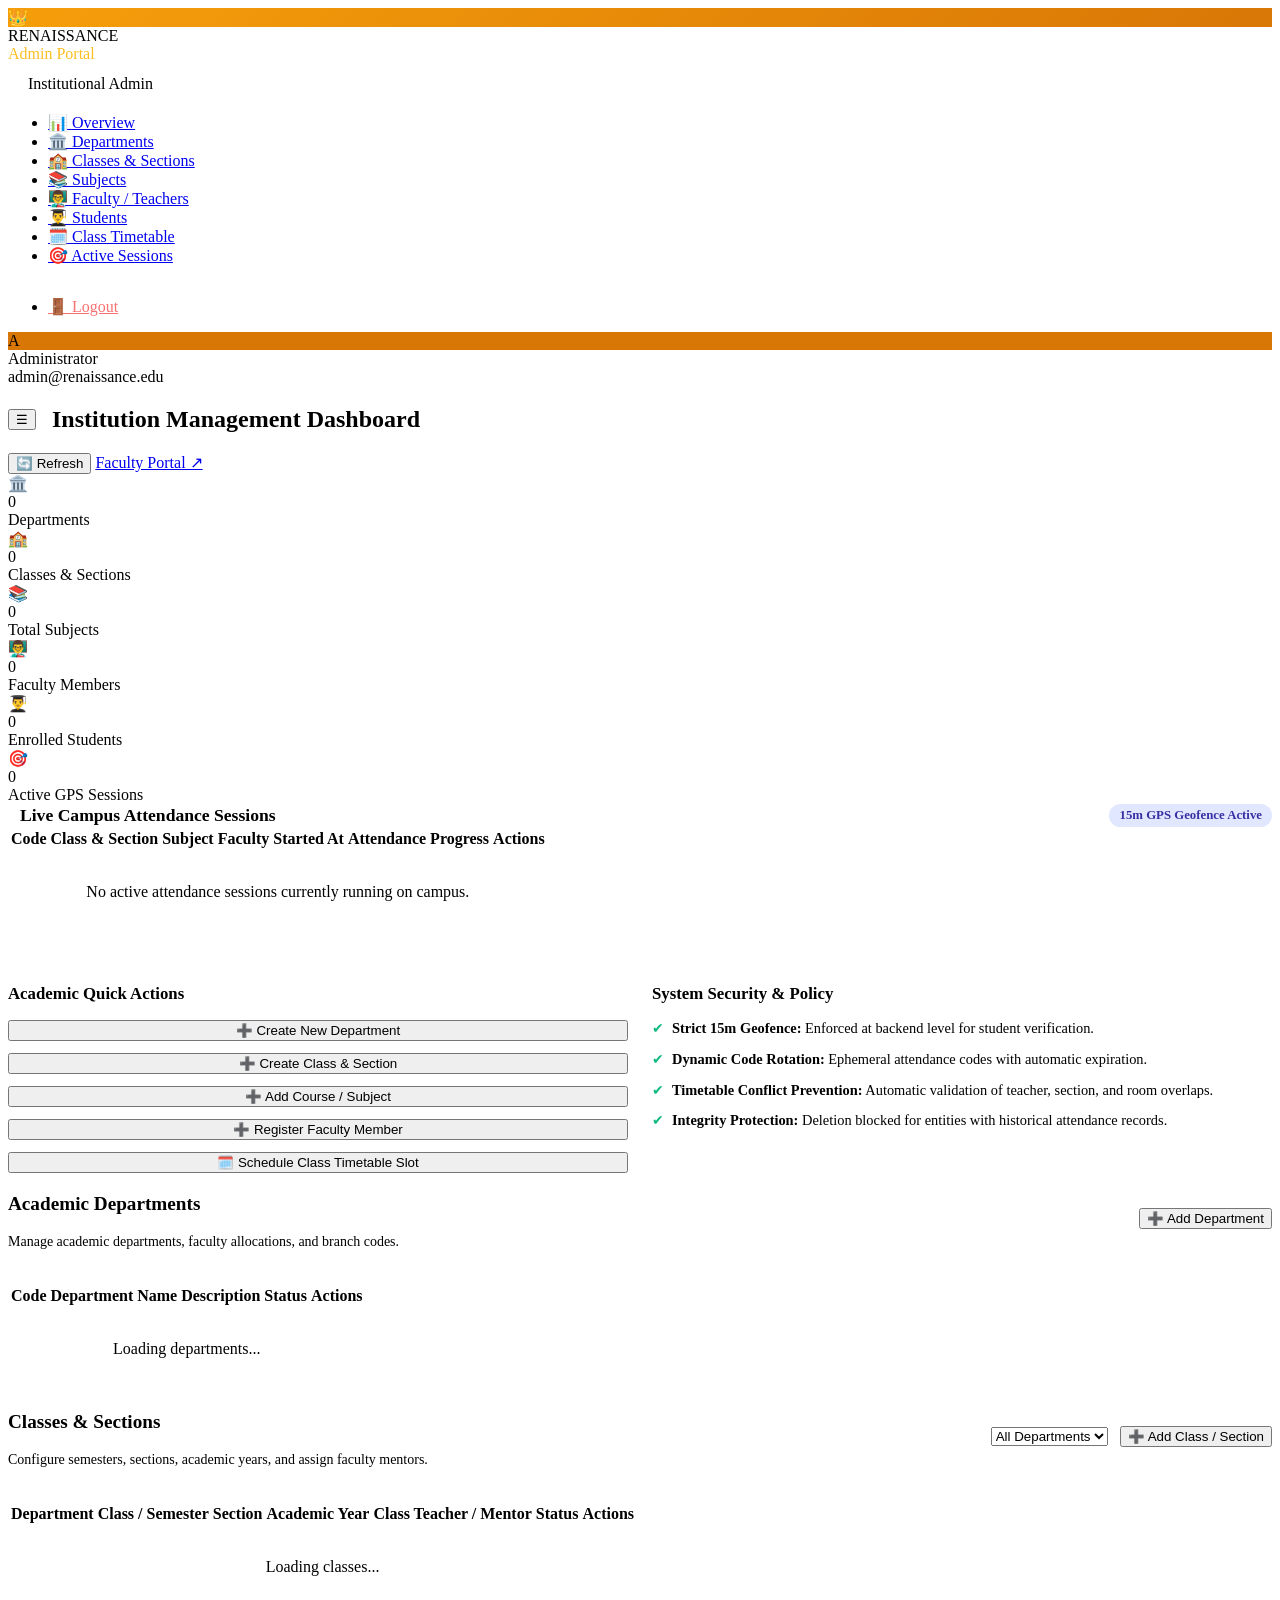
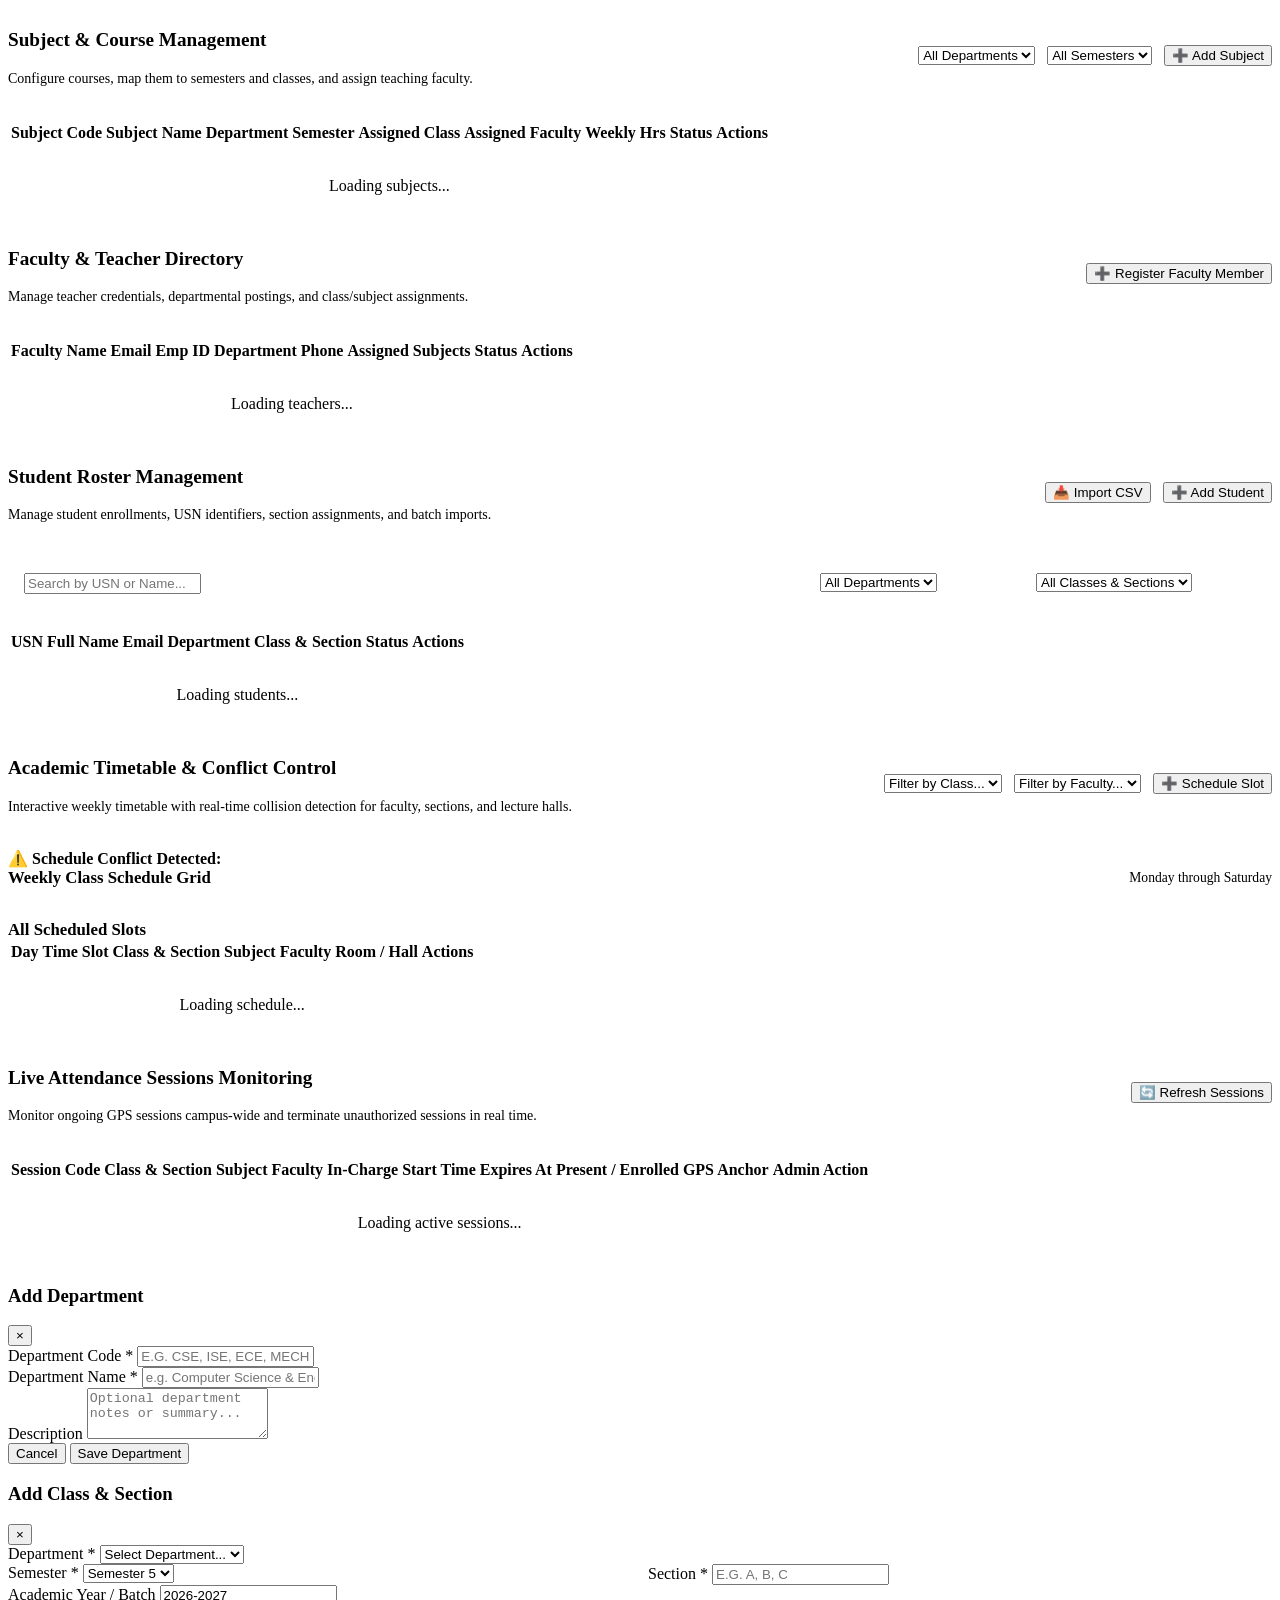
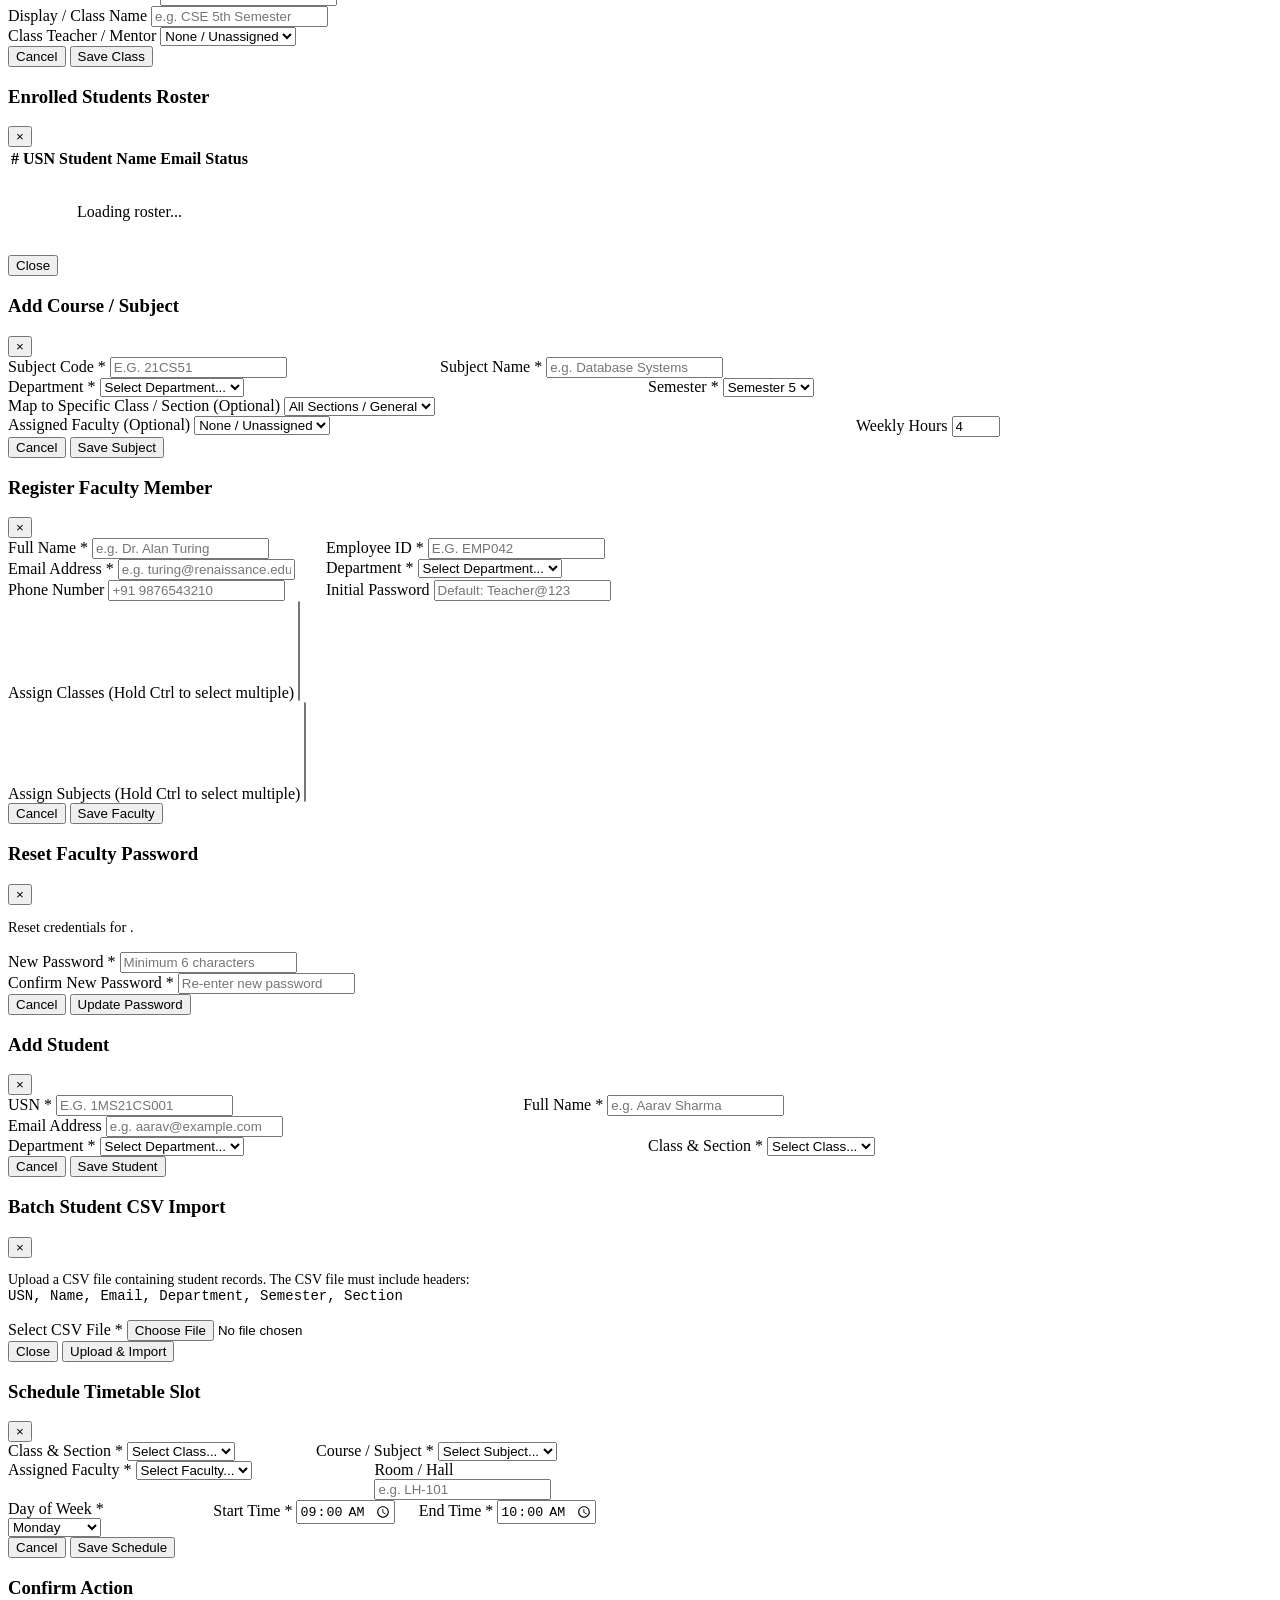
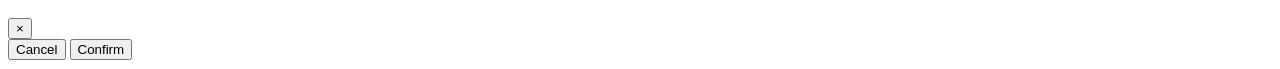
==== src/main/resources/static/admin-dashboard.html @ aeff8655 "admin page added" ====
<!DOCTYPE html>
<html lang="en">
<head>
    <meta charset="UTF-8">
    <meta name="viewport" content="width=device-width, initial-scale=1.0">
    <title>Admin Portal — Renaissance Attendance System</title>
    <link rel="stylesheet" href="/css/style.css">
    <link rel="stylesheet" href="/css/components.css">
    <link rel="stylesheet" href="/css/dashboard.css">
    <link rel="stylesheet" href="/css/responsive.css">
    <link rel="stylesheet" href="/css/admin.css">
</head>
<body>
    <div class="dashboard-layout">
        <!-- Sidebar Navigation -->
        <aside class="sidebar" id="admin-sidebar">
            <div class="sidebar-brand">
                <div class="brand-icon" style="background: linear-gradient(135deg, #f59e0b 0%, #d97706 100%);">👑</div>
                <div>
                    <div class="brand-title">RENAISSANCE</div>
                    <div class="brand-sub" style="color: #fbbf24;">Admin Portal</div>
                </div>
            </div>

            <div style="padding: 0.75rem 1.25rem 0.25rem;">
                <span class="admin-badge">Institutional Admin</span>
            </div>

            <ul class="sidebar-nav">
                <li class="nav-item">
                    <a href="javascript:void(0)" class="nav-link active" data-tab="tab-overview">
                        <span class="nav-icon">📊</span>
                        <span>Overview</span>
                    </a>
                </li>
                <li class="nav-item">
                    <a href="javascript:void(0)" class="nav-link" data-tab="tab-departments">
                        <span class="nav-icon">🏛️</span>
                        <span>Departments</span>
                    </a>
                </li>
                <li class="nav-item">
                    <a href="javascript:void(0)" class="nav-link" data-tab="tab-classes">
                        <span class="nav-icon">🏫</span>
                        <span>Classes & Sections</span>
                    </a>
                </li>
                <li class="nav-item">
                    <a href="javascript:void(0)" class="nav-link" data-tab="tab-subjects">
                        <span class="nav-icon">📚</span>
                        <span>Subjects</span>
                    </a>
                </li>
                <li class="nav-item">
                    <a href="javascript:void(0)" class="nav-link" data-tab="tab-teachers">
                        <span class="nav-icon">👨‍🏫</span>
                        <span>Faculty / Teachers</span>
                    </a>
                </li>
                <li class="nav-item">
                    <a href="javascript:void(0)" class="nav-link" data-tab="tab-students">
                        <span class="nav-icon">👨‍🎓</span>
                        <span>Students</span>
                    </a>
                </li>
                <li class="nav-item">
                    <a href="javascript:void(0)" class="nav-link" data-tab="tab-timetable">
                        <span class="nav-icon">🗓️</span>
                        <span>Class Timetable</span>
                    </a>
                </li>
                <li class="nav-item">
                    <a href="javascript:void(0)" class="nav-link" data-tab="tab-sessions">
                        <span class="nav-icon">🎯</span>
                        <span>Active Sessions</span>
                        <span id="sidebar-active-sessions-count" class="badge" style="background:#ef4444; color:#fff; font-size:0.7rem; padding: 2px 6px; border-radius: 999px; margin-left: auto; display: none;">0</span>
                    </a>
                </li>
                <li class="nav-item" style="margin-top: 2rem;">
                    <a href="javascript:void(0)" class="nav-link" id="btn-admin-logout" style="color: #f87171;">
                        <span class="nav-icon">🚪</span>
                        <span>Logout</span>
                    </a>
                </li>
            </ul>

            <div class="sidebar-footer">
                <div class="user-profile-badge">
                    <div class="user-avatar" id="admin-avatar-display" style="background: #d97706;">A</div>
                    <div class="user-info">
                        <div class="user-name" id="admin-name-display">Administrator</div>
                        <div class="user-role" id="admin-email-display">admin@renaissance.edu</div>
                    </div>
                </div>
            </div>
        </aside>

        <!-- Main Wrapper -->
        <div class="main-wrapper">
            <!-- Topbar -->
            <header class="topbar">
                <div style="display: flex; align-items: center; gap: 1rem;">
                    <button class="menu-toggle-btn" id="sidebar-toggle" aria-label="Toggle menu">☰</button>
                    <div class="page-title">
                        <h2 id="current-page-title">Institution Management Dashboard</h2>
                    </div>
                </div>

                <div class="topbar-actions">
                    <button class="btn btn-secondary btn-sm" onclick="AdminApp.refreshAllData()">
                        <span>🔄 Refresh</span>
                    </button>
                    <a href="/teacher-login.html" class="btn btn-outline btn-sm">
                        <span>Faculty Portal ↗</span>
                    </a>
                </div>
            </header>

            <!-- Main Content Container -->
            <main class="content-area">
                <!-- TAB 1: OVERVIEW -->
                <section id="tab-overview" class="tab-pane active">
                    <div class="admin-overview-grid">
                        <div class="stat-card-admin">
                            <div class="stat-icon-wrapper icon-purple">🏛️</div>
                            <div>
                                <div class="stat-value" id="stat-departments">0</div>
                                <div class="stat-label">Departments</div>
                            </div>
                        </div>
                        <div class="stat-card-admin">
                            <div class="stat-icon-wrapper icon-blue">🏫</div>
                            <div>
                                <div class="stat-value" id="stat-classes">0</div>
                                <div class="stat-label">Classes & Sections</div>
                            </div>
                        </div>
                        <div class="stat-card-admin">
                            <div class="stat-icon-wrapper icon-indigo">📚</div>
                            <div>
                                <div class="stat-value" id="stat-subjects">0</div>
                                <div class="stat-label">Total Subjects</div>
                            </div>
                        </div>
                        <div class="stat-card-admin">
                            <div class="stat-icon-wrapper icon-amber">👨‍🏫</div>
                            <div>
                                <div class="stat-value" id="stat-teachers">0</div>
                                <div class="stat-label">Faculty Members</div>
                            </div>
                        </div>
                        <div class="stat-card-admin">
                            <div class="stat-icon-wrapper icon-emerald">👨‍🎓</div>
                            <div>
                                <div class="stat-value" id="stat-students">0</div>
                                <div class="stat-label">Enrolled Students</div>
                            </div>
                        </div>
                        <div class="stat-card-admin">
                            <div class="stat-icon-wrapper icon-rose">🎯</div>
                            <div>
                                <div class="stat-value" id="stat-active-sessions">0</div>
                                <div class="stat-label">Active GPS Sessions</div>
                            </div>
                        </div>
                    </div>

                    <!-- Campus Monitoring Banner -->
                    <div class="card" style="margin-bottom: 2rem;">
                        <div class="card-header" style="display: flex; justify-content: space-between; align-items: center;">
                            <div style="display: flex; align-items: center; gap: 0.75rem;">
                                <span class="pulsing-dot"></span>
                                <h3 style="font-size: 1.1rem; font-weight: 700; margin: 0;">Live Campus Attendance Sessions</h3>
                            </div>
                            <span class="badge" style="background:#e0e7ff; color:#3730a3; padding: 4px 10px; border-radius: 999px; font-weight: 600; font-size: 0.8rem;">
                                15m GPS Geofence Active
                            </span>
                        </div>
                        <div class="card-body" style="padding: 0;">
                            <div class="table-responsive">
                                <table class="table">
                                    <thead>
                                        <tr>
                                            <th>Code</th>
                                            <th>Class & Section</th>
                                            <th>Subject</th>
                                            <th>Faculty</th>
                                            <th>Started At</th>
                                            <th>Attendance Progress</th>
                                            <th>Actions</th>
                                        </tr>
                                    </thead>
                                    <tbody id="overview-live-sessions-tbody">
                                        <tr>
                                            <td colspan="7" style="text-align: center; color: var(--text-muted); padding: 2rem;">
                                                No active attendance sessions currently running on campus.
                                            </td>
                                        </tr>
                                    </tbody>
                                </table>
                            </div>
                        </div>
                    </div>

                    <!-- Quick Academic Controls -->
                    <div style="display: grid; grid-template-columns: repeat(auto-fit, minmax(300px, 1fr)); gap: 1.5rem;">
                        <div class="card">
                            <div class="card-header">
                                <h3 style="font-size: 1.05rem; font-weight: 700;">Academic Quick Actions</h3>
                            </div>
                            <div class="card-body" style="display: flex; flex-direction: column; gap: 0.75rem;">
                                <button class="btn btn-outline" onclick="AdminApp.switchTab('tab-departments'); AdminApp.openDepartmentModal();">
                                    ➕ Create New Department
                                </button>
                                <button class="btn btn-outline" onclick="AdminApp.switchTab('tab-classes'); AdminApp.openClassModal();">
                                    ➕ Create Class & Section
                                </button>
                                <button class="btn btn-outline" onclick="AdminApp.switchTab('tab-subjects'); AdminApp.openSubjectModal();">
                                    ➕ Add Course / Subject
                                </button>
                                <button class="btn btn-outline" onclick="AdminApp.switchTab('tab-teachers'); AdminApp.openTeacherModal();">
                                    ➕ Register Faculty Member
                                </button>
                                <button class="btn btn-outline" onclick="AdminApp.switchTab('tab-timetable'); AdminApp.openTimetableModal();">
                                    🗓️ Schedule Class Timetable Slot
                                </button>
                            </div>
                        </div>

                        <div class="card">
                            <div class="card-header">
                                <h3 style="font-size: 1.05rem; font-weight: 700;">System Security & Policy</h3>
                            </div>
                            <div class="card-body">
                                <ul style="list-style: none; padding: 0; margin: 0; display: flex; flex-direction: column; gap: 0.85rem; font-size: 0.9rem; color: var(--text-secondary);">
                                    <li style="display: flex; align-items: flex-start; gap: 0.5rem;">
                                        <span style="color: #10b981;">✔</span>
                                        <span><strong>Strict 15m Geofence:</strong> Enforced at backend level for student verification.</span>
                                    </li>
                                    <li style="display: flex; align-items: flex-start; gap: 0.5rem;">
                                        <span style="color: #10b981;">✔</span>
                                        <span><strong>Dynamic Code Rotation:</strong> Ephemeral attendance codes with automatic expiration.</span>
                                    </li>
                                    <li style="display: flex; align-items: flex-start; gap: 0.5rem;">
                                        <span style="color: #10b981;">✔</span>
                                        <span><strong>Timetable Conflict Prevention:</strong> Automatic validation of teacher, section, and room overlaps.</span>
                                    </li>
                                    <li style="display: flex; align-items: flex-start; gap: 0.5rem;">
                                        <span style="color: #10b981;">✔</span>
                                        <span><strong>Integrity Protection:</strong> Deletion blocked for entities with historical attendance records.</span>
                                    </li>
                                </ul>
                            </div>
                        </div>
                    </div>
                </section>

                <!-- TAB 2: DEPARTMENTS -->
                <section id="tab-departments" class="tab-pane">
                    <div style="display: flex; justify-content: space-between; align-items: center; margin-bottom: 1.25rem;">
                        <div>
                            <h3 style="font-size: 1.2rem; font-weight: 700;">Academic Departments</h3>
                            <p style="color: var(--text-muted); font-size: 0.875rem;">Manage academic departments, faculty allocations, and branch codes.</p>
                        </div>
                        <button class="btn btn-primary" onclick="AdminApp.openDepartmentModal()">
                            ➕ Add Department
                        </button>
                    </div>

                    <div class="card">
                        <div class="card-body" style="padding: 0;">
                            <div class="table-responsive">
                                <table class="table">
                                    <thead>
                                        <tr>
                                            <th>Code</th>
                                            <th>Department Name</th>
                                            <th>Description</th>
                                            <th>Status</th>
                                            <th>Actions</th>
                                        </tr>
                                    </thead>
                                    <tbody id="departments-tbody">
                                        <tr><td colspan="5" style="text-align:center; padding: 2rem;">Loading departments...</td></tr>
                                    </tbody>
                                </table>
                            </div>
                        </div>
                    </div>
                </section>

                <!-- TAB 3: CLASSES & SECTIONS -->
                <section id="tab-classes" class="tab-pane">
                    <div style="display: flex; justify-content: space-between; align-items: center; margin-bottom: 1.25rem; flex-wrap: wrap; gap: 1rem;">
                        <div>
                            <h3 style="font-size: 1.2rem; font-weight: 700;">Classes & Sections</h3>
                            <p style="color: var(--text-muted); font-size: 0.875rem;">Configure semesters, sections, academic years, and assign faculty mentors.</p>
                        </div>
                        <div style="display: flex; gap: 0.75rem; align-items: center;">
                            <select id="filter-class-department" class="form-control" style="width: auto;" onchange="AdminApp.loadClasses()">
                                <option value="">All Departments</option>
                            </select>
                            <button class="btn btn-primary" onclick="AdminApp.openClassModal()">
                                ➕ Add Class / Section
                            </button>
                        </div>
                    </div>

                    <div class="card">
                        <div class="card-body" style="padding: 0;">
                            <div class="table-responsive">
                                <table class="table">
                                    <thead>
                                        <tr>
                                            <th>Department</th>
                                            <th>Class / Semester</th>
                                            <th>Section</th>
                                            <th>Academic Year</th>
                                            <th>Class Teacher / Mentor</th>
                                            <th>Status</th>
                                            <th>Actions</th>
                                        </tr>
                                    </thead>
                                    <tbody id="classes-tbody">
                                        <tr><td colspan="7" style="text-align:center; padding: 2rem;">Loading classes...</td></tr>
                                    </tbody>
                                </table>
                            </div>
                        </div>
                    </div>
                </section>

                <!-- TAB 4: SUBJECTS -->
                <section id="tab-subjects" class="tab-pane">
                    <div style="display: flex; justify-content: space-between; align-items: center; margin-bottom: 1.25rem; flex-wrap: wrap; gap: 1rem;">
                        <div>
                            <h3 style="font-size: 1.2rem; font-weight: 700;">Subject & Course Management</h3>
                            <p style="color: var(--text-muted); font-size: 0.875rem;">Configure courses, map them to semesters and classes, and assign teaching faculty.</p>
                        </div>
                        <div style="display: flex; gap: 0.75rem; align-items: center;">
                            <select id="filter-subject-dept" class="form-control" style="width: auto;" onchange="AdminApp.loadSubjects()">
                                <option value="">All Departments</option>
                            </select>
                            <select id="filter-subject-sem" class="form-control" style="width: auto;" onchange="AdminApp.loadSubjects()">
                                <option value="">All Semesters</option>
                                <option value="1">Sem 1</option>
                                <option value="2">Sem 2</option>
                                <option value="3">Sem 3</option>
                                <option value="4">Sem 4</option>
                                <option value="5">Sem 5</option>
                                <option value="6">Sem 6</option>
                                <option value="7">Sem 7</option>
                                <option value="8">Sem 8</option>
                            </select>
                            <button class="btn btn-primary" onclick="AdminApp.openSubjectModal()">
                                ➕ Add Subject
                            </button>
                        </div>
                    </div>

                    <div class="card">
                        <div class="card-body" style="padding: 0;">
                            <div class="table-responsive">
                                <table class="table">
                                    <thead>
                                        <tr>
                                            <th>Subject Code</th>
                                            <th>Subject Name</th>
                                            <th>Department</th>
                                            <th>Semester</th>
                                            <th>Assigned Class</th>
                                            <th>Assigned Faculty</th>
                                            <th>Weekly Hrs</th>
                                            <th>Status</th>
                                            <th>Actions</th>
                                        </tr>
                                    </thead>
                                    <tbody id="subjects-tbody">
                                        <tr><td colspan="9" style="text-align:center; padding: 2rem;">Loading subjects...</td></tr>
                                    </tbody>
                                </table>
                            </div>
                        </div>
                    </div>
                </section>

                <!-- TAB 5: FACULTY / TEACHERS -->
                <section id="tab-teachers" class="tab-pane">
                    <div style="display: flex; justify-content: space-between; align-items: center; margin-bottom: 1.25rem;">
                        <div>
                            <h3 style="font-size: 1.2rem; font-weight: 700;">Faculty & Teacher Directory</h3>
                            <p style="color: var(--text-muted); font-size: 0.875rem;">Manage teacher credentials, departmental postings, and class/subject assignments.</p>
                        </div>
                        <button class="btn btn-primary" onclick="AdminApp.openTeacherModal()">
                            ➕ Register Faculty Member
                        </button>
                    </div>

                    <div class="card">
                        <div class="card-body" style="padding: 0;">
                            <div class="table-responsive">
                                <table class="table">
                                    <thead>
                                        <tr>
                                            <th>Faculty Name</th>
                                            <th>Email</th>
                                            <th>Emp ID</th>
                                            <th>Department</th>
                                            <th>Phone</th>
                                            <th>Assigned Subjects</th>
                                            <th>Status</th>
                                            <th>Actions</th>
                                        </tr>
                                    </thead>
                                    <tbody id="teachers-tbody">
                                        <tr><td colspan="8" style="text-align:center; padding: 2rem;">Loading teachers...</td></tr>
                                    </tbody>
                                </table>
                            </div>
                        </div>
                    </div>
                </section>

                <!-- TAB 6: STUDENTS -->
                <section id="tab-students" class="tab-pane">
                    <div style="display: flex; justify-content: space-between; align-items: center; margin-bottom: 1.25rem; flex-wrap: wrap; gap: 1rem;">
                        <div>
                            <h3 style="font-size: 1.2rem; font-weight: 700;">Student Roster Management</h3>
                            <p style="color: var(--text-muted); font-size: 0.875rem;">Manage student enrollments, USN identifiers, section assignments, and batch imports.</p>
                        </div>
                        <div style="display: flex; gap: 0.75rem; align-items: center;">
                            <button class="btn btn-secondary" onclick="AdminApp.openCsvImportModal()">
                                📥 Import CSV
                            </button>
                            <button class="btn btn-primary" onclick="AdminApp.openStudentModal()">
                                ➕ Add Student
                            </button>
                        </div>
                    </div>

                    <!-- Search and Filters Bar -->
                    <div class="card" style="margin-bottom: 1.25rem; padding: 1rem;">
                        <div style="display: flex; gap: 1rem; flex-wrap: wrap;">
                            <div style="flex: 1; min-width: 200px;">
                                <input type="text" id="search-student-keyword" class="form-control" placeholder="Search by USN or Name..." oninput="AdminApp.debouncedLoadStudents()">
                            </div>
                            <div style="width: 200px;">
                                <select id="filter-student-dept" class="form-control" onchange="AdminApp.onStudentDeptFilterChange()">
                                    <option value="">All Departments</option>
                                </select>
                            </div>
                            <div style="width: 220px;">
                                <select id="filter-student-class" class="form-control" onchange="AdminApp.loadStudents()">
                                    <option value="">All Classes & Sections</option>
                                </select>
                            </div>
                        </div>
                    </div>

                    <div class="card">
                        <div class="card-body" style="padding: 0;">
                            <div class="table-responsive">
                                <table class="table">
                                    <thead>
                                        <tr>
                                            <th>USN</th>
                                            <th>Full Name</th>
                                            <th>Email</th>
                                            <th>Department</th>
                                            <th>Class & Section</th>
                                            <th>Status</th>
                                            <th>Actions</th>
                                        </tr>
                                    </thead>
                                    <tbody id="students-tbody">
                                        <tr><td colspan="7" style="text-align:center; padding: 2rem;">Loading students...</td></tr>
                                    </tbody>
                                </table>
                            </div>
                        </div>
                    </div>
                </section>

                <!-- TAB 7: TIMETABLE & SCHEDULING -->
                <section id="tab-timetable" class="tab-pane">
                    <div style="display: flex; justify-content: space-between; align-items: center; margin-bottom: 1.25rem; flex-wrap: wrap; gap: 1rem;">
                        <div>
                            <h3 style="font-size: 1.2rem; font-weight: 700;">Academic Timetable & Conflict Control</h3>
                            <p style="color: var(--text-muted); font-size: 0.875rem;">Interactive weekly timetable with real-time collision detection for faculty, sections, and lecture halls.</p>
                        </div>
                        <div style="display: flex; gap: 0.75rem; align-items: center;">
                            <select id="filter-timetable-class" class="form-control" style="width: auto;" onchange="AdminApp.loadTimetable()">
                                <option value="">Filter by Class...</option>
                            </select>
                            <select id="filter-timetable-teacher" class="form-control" style="width: auto;" onchange="AdminApp.loadTimetable()">
                                <option value="">Filter by Faculty...</option>
                            </select>
                            <button class="btn btn-primary" onclick="AdminApp.openTimetableModal()">
                                ➕ Schedule Slot
                            </button>
                        </div>
                    </div>

                    <!-- Conflict alert placeholder -->
                    <div id="timetable-conflict-banner" class="conflict-alert">
                        <strong>⚠️ Schedule Conflict Detected:</strong> <span id="timetable-conflict-msg"></span>
                    </div>

                    <!-- Weekly Timetable Grid View -->
                    <div class="card" style="margin-bottom: 2rem;">
                        <div class="card-header" style="display: flex; justify-content: space-between; align-items: center;">
                            <h3 style="font-size: 1.05rem; font-weight: 700; margin: 0;">Weekly Class Schedule Grid</h3>
                            <span style="font-size: 0.85rem; color: var(--text-muted);">Monday through Saturday</span>
                        </div>
                        <div class="card-body">
                            <div class="timetable-container">
                                <div class="timetable-grid" id="timetable-weekly-grid">
                                    <!-- Populated dynamically via JavaScript -->
                                </div>
                            </div>
                        </div>
                    </div>

                    <!-- Timetable Schedule List Table -->
                    <div class="card">
                        <div class="card-header">
                            <h3 style="font-size: 1.05rem; font-weight: 700; margin: 0;">All Scheduled Slots</h3>
                        </div>
                        <div class="card-body" style="padding: 0;">
                            <div class="table-responsive">
                                <table class="table">
                                    <thead>
                                        <tr>
                                            <th>Day</th>
                                            <th>Time Slot</th>
                                            <th>Class & Section</th>
                                            <th>Subject</th>
                                            <th>Faculty</th>
                                            <th>Room / Hall</th>
                                            <th>Actions</th>
                                        </tr>
                                    </thead>
                                    <tbody id="timetable-list-tbody">
                                        <tr><td colspan="7" style="text-align:center; padding: 2rem;">Loading schedule...</td></tr>
                                    </tbody>
                                </table>
                            </div>
                        </div>
                    </div>
                </section>

                <!-- TAB 8: ACTIVE SESSIONS MONITOR -->
                <section id="tab-sessions" class="tab-pane">
                    <div style="display: flex; justify-content: space-between; align-items: center; margin-bottom: 1.25rem;">
                        <div>
                            <h3 style="font-size: 1.2rem; font-weight: 700;">Live Attendance Sessions Monitoring</h3>
                            <p style="color: var(--text-muted); font-size: 0.875rem;">Monitor ongoing GPS sessions campus-wide and terminate unauthorized sessions in real time.</p>
                        </div>
                        <button class="btn btn-secondary btn-sm" onclick="AdminApp.loadActiveSessions()">
                            🔄 Refresh Sessions
                        </button>
                    </div>

                    <div class="card">
                        <div class="card-body" style="padding: 0;">
                            <div class="table-responsive">
                                <table class="table">
                                    <thead>
                                        <tr>
                                            <th>Session Code</th>
                                            <th>Class & Section</th>
                                            <th>Subject</th>
                                            <th>Faculty In-Charge</th>
                                            <th>Start Time</th>
                                            <th>Expires At</th>
                                            <th>Present / Enrolled</th>
                                            <th>GPS Anchor</th>
                                            <th>Admin Action</th>
                                        </tr>
                                    </thead>
                                    <tbody id="active-sessions-tbody">
                                        <tr><td colspan="9" style="text-align:center; padding: 2rem;">Loading active sessions...</td></tr>
                                    </tbody>
                                </table>
                            </div>
                        </div>
                    </div>
                </section>
            </main>
        </div>
    </div>

    <!-- ========================================================
         MODALS
         ======================================================== -->

    <!-- Department Modal -->
    <div id="modal-department" class="modal-overlay">
        <div class="modal-container">
            <div class="modal-header">
                <h3 id="modal-dept-title">Add Department</h3>
                <button class="modal-close-btn" onclick="AdminApp.closeModal('modal-department')">&times;</button>
            </div>
            <form id="form-department" onsubmit="AdminApp.saveDepartment(event)">
                <input type="hidden" id="dept-id">
                <div class="modal-body">
                    <div class="form-group">
                        <label class="form-label">Department Code *</label>
                        <input type="text" id="dept-code" class="form-control" placeholder="e.g. CSE, ISE, ECE, MECH" required maxlength="10" style="text-transform: uppercase;">
                    </div>
                    <div class="form-group">
                        <label class="form-label">Department Name *</label>
                        <input type="text" id="dept-name" class="form-control" placeholder="e.g. Computer Science & Engineering" required>
                    </div>
                    <div class="form-group">
                        <label class="form-label">Description</label>
                        <textarea id="dept-desc" class="form-control" rows="3" placeholder="Optional department notes or summary..."></textarea>
                    </div>
                </div>
                <div class="modal-footer">
                    <button type="button" class="btn btn-secondary" onclick="AdminApp.closeModal('modal-department')">Cancel</button>
                    <button type="submit" class="btn btn-primary" id="btn-save-dept">Save Department</button>
                </div>
            </form>
        </div>
    </div>

    <!-- Class Modal -->
    <div id="modal-class" class="modal-overlay">
        <div class="modal-container">
            <div class="modal-header">
                <h3 id="modal-class-title">Add Class & Section</h3>
                <button class="modal-close-btn" onclick="AdminApp.closeModal('modal-class')">&times;</button>
            </div>
            <form id="form-class" onsubmit="AdminApp.saveClass(event)">
                <input type="hidden" id="class-id">
                <div class="modal-body">
                    <div class="form-group">
                        <label class="form-label">Department *</label>
                        <select id="class-dept-select" class="form-control" required>
                            <option value="">Select Department...</option>
                        </select>
                    </div>
                    <div style="display: grid; grid-template-columns: 1fr 1fr; gap: 1rem;">
                        <div class="form-group">
                            <label class="form-label">Semester *</label>
                            <select id="class-semester" class="form-control" required>
                                <option value="1">Semester 1</option>
                                <option value="2">Semester 2</option>
                                <option value="3">Semester 3</option>
                                <option value="4">Semester 4</option>
                                <option value="5" selected>Semester 5</option>
                                <option value="6">Semester 6</option>
                                <option value="7">Semester 7</option>
                                <option value="8">Semester 8</option>
                            </select>
                        </div>
                        <div class="form-group">
                            <label class="form-label">Section *</label>
                            <input type="text" id="class-section" class="form-control" placeholder="e.g. A, B, C" required maxlength="5" style="text-transform: uppercase;">
                        </div>
                    </div>
                    <div class="form-group">
                        <label class="form-label">Academic Year / Batch</label>
                        <input type="text" id="class-year" class="form-control" placeholder="e.g. 2026-2027" value="2026-2027">
                    </div>
                    <div class="form-group">
                        <label class="form-label">Display / Class Name</label>
                        <input type="text" id="class-name-custom" class="form-control" placeholder="e.g. CSE 5th Semester">
                    </div>
                    <div class="form-group">
                        <label class="form-label">Class Teacher / Mentor</label>
                        <select id="class-teacher-select" class="form-control">
                            <option value="">None / Unassigned</option>
                        </select>
                    </div>
                </div>
                <div class="modal-footer">
                    <button type="button" class="btn btn-secondary" onclick="AdminApp.closeModal('modal-class')">Cancel</button>
                    <button type="submit" class="btn btn-primary" id="btn-save-class">Save Class</button>
                </div>
            </form>
        </div>
    </div>

    <!-- View Class Roster Modal -->
    <div id="modal-class-roster" class="modal-overlay">
        <div class="modal-container" style="max-width: 700px;">
            <div class="modal-header">
                <div>
                    <h3 id="roster-class-title">Enrolled Students Roster</h3>
                    <p id="roster-class-sub" style="font-size: 0.85rem; color: var(--text-muted); margin: 0;"></p>
                </div>
                <button class="modal-close-btn" onclick="AdminApp.closeModal('modal-class-roster')">&times;</button>
            </div>
            <div class="modal-body" style="padding: 0;">
                <div class="table-responsive" style="max-height: 400px; overflow-y: auto;">
                    <table class="table">
                        <thead>
                            <tr>
                                <th>#</th>
                                <th>USN</th>
                                <th>Student Name</th>
                                <th>Email</th>
                                <th>Status</th>
                            </tr>
                        </thead>
                        <tbody id="class-roster-tbody">
                            <tr><td colspan="5" style="text-align:center; padding: 2rem;">Loading roster...</td></tr>
                        </tbody>
                    </table>
                </div>
            </div>
            <div class="modal-footer">
                <button type="button" class="btn btn-secondary" onclick="AdminApp.closeModal('modal-class-roster')">Close</button>
            </div>
        </div>
    </div>

    <!-- Subject Modal -->
    <div id="modal-subject" class="modal-overlay">
        <div class="modal-container">
            <div class="modal-header">
                <h3 id="modal-subject-title">Add Course / Subject</h3>
                <button class="modal-close-btn" onclick="AdminApp.closeModal('modal-subject')">&times;</button>
            </div>
            <form id="form-subject" onsubmit="AdminApp.saveSubject(event)">
                <input type="hidden" id="subject-id">
                <div class="modal-body">
                    <div style="display: grid; grid-template-columns: 1fr 2fr; gap: 1rem;">
                        <div class="form-group">
                            <label class="form-label">Subject Code *</label>
                            <input type="text" id="subject-code" class="form-control" placeholder="e.g. 21CS51" required style="text-transform: uppercase;">
                        </div>
                        <div class="form-group">
                            <label class="form-label">Subject Name *</label>
                            <input type="text" id="subject-name" class="form-control" placeholder="e.g. Database Systems" required>
                        </div>
                    </div>
                    <div style="display: grid; grid-template-columns: 1fr 1fr; gap: 1rem;">
                        <div class="form-group">
                            <label class="form-label">Department *</label>
                            <select id="subject-dept-select" class="form-control" required onchange="AdminApp.onSubjectDeptChange()">
                                <option value="">Select Department...</option>
                            </select>
                        </div>
                        <div class="form-group">
                            <label class="form-label">Semester *</label>
                            <select id="subject-semester" class="form-control" required>
                                <option value="1">Semester 1</option>
                                <option value="2">Semester 2</option>
                                <option value="3">Semester 3</option>
                                <option value="4">Semester 4</option>
                                <option value="5" selected>Semester 5</option>
                                <option value="6">Semester 6</option>
                                <option value="7">Semester 7</option>
                                <option value="8">Semester 8</option>
                            </select>
                        </div>
                    </div>
                    <div class="form-group">
                        <label class="form-label">Map to Specific Class / Section (Optional)</label>
                        <select id="subject-class-select" class="form-control">
                            <option value="">All Sections / General</option>
                        </select>
                    </div>
                    <div style="display: grid; grid-template-columns: 2fr 1fr; gap: 1rem;">
                        <div class="form-group">
                            <label class="form-label">Assigned Faculty (Optional)</label>
                            <select id="subject-teacher-select" class="form-control">
                                <option value="">None / Unassigned</option>
                            </select>
                        </div>
                        <div class="form-group">
                            <label class="form-label">Weekly Hours</label>
                            <input type="number" id="subject-weekly-hours" class="form-control" min="1" max="15" value="4">
                        </div>
                    </div>
                </div>
                <div class="modal-footer">
                    <button type="button" class="btn btn-secondary" onclick="AdminApp.closeModal('modal-subject')">Cancel</button>
                    <button type="submit" class="btn btn-primary" id="btn-save-subject">Save Subject</button>
                </div>
            </form>
        </div>
    </div>

    <!-- Teacher Modal -->
    <div id="modal-teacher" class="modal-overlay">
        <div class="modal-container" style="max-width: 620px;">
            <div class="modal-header">
                <h3 id="modal-teacher-title">Register Faculty Member</h3>
                <button class="modal-close-btn" onclick="AdminApp.closeModal('modal-teacher')">&times;</button>
            </div>
            <form id="form-teacher" onsubmit="AdminApp.saveTeacher(event)">
                <input type="hidden" id="teacher-id">
                <div class="modal-body">
                    <div style="display: grid; grid-template-columns: 1fr 1fr; gap: 1rem;">
                        <div class="form-group">
                            <label class="form-label">Full Name *</label>
                            <input type="text" id="teacher-name" class="form-control" placeholder="e.g. Dr. Alan Turing" required>
                        </div>
                        <div class="form-group">
                            <label class="form-label">Employee ID *</label>
                            <input type="text" id="teacher-empid" class="form-control" placeholder="e.g. EMP042" required style="text-transform: uppercase;">
                        </div>
                    </div>
                    <div style="display: grid; grid-template-columns: 1fr 1fr; gap: 1rem;">
                        <div class="form-group">
                            <label class="form-label">Email Address *</label>
                            <input type="email" id="teacher-email" class="form-control" placeholder="e.g. turing@renaissance.edu" required autocomplete="off">
                        </div>
                        <div class="form-group">
                            <label class="form-label">Department *</label>
                            <select id="teacher-dept-select" class="form-control" required>
                                <option value="">Select Department...</option>
                            </select>
                        </div>
                    </div>
                    <div style="display: grid; grid-template-columns: 1fr 1fr; gap: 1rem;">
                        <div class="form-group">
                            <label class="form-label">Phone Number</label>
                            <input type="tel" id="teacher-phone" class="form-control" placeholder="+91 9876543210">
                        </div>
                        <div class="form-group" id="teacher-password-group">
                            <label class="form-label">Initial Password</label>
                            <input type="password" id="teacher-password" class="form-control" placeholder="Default: Teacher@123" autocomplete="new-password">
                        </div>
                    </div>

                    <!-- Assigned Classes -->
                    <div class="form-group">
                        <label class="form-label">Assign Classes (Hold Ctrl to select multiple)</label>
                        <select id="teacher-classes-select" class="form-control" multiple style="height: 100px;">
                        </select>
                    </div>

                    <!-- Assigned Subjects -->
                    <div class="form-group">
                        <label class="form-label">Assign Subjects (Hold Ctrl to select multiple)</label>
                        <select id="teacher-subjects-select" class="form-control" multiple style="height: 100px;">
                        </select>
                    </div>
                </div>
                <div class="modal-footer">
                    <button type="button" class="btn btn-secondary" onclick="AdminApp.closeModal('modal-teacher')">Cancel</button>
                    <button type="submit" class="btn btn-primary" id="btn-save-teacher">Save Faculty</button>
                </div>
            </form>
        </div>
    </div>

    <!-- Reset Password Modal -->
    <div id="modal-reset-password" class="modal-overlay">
        <div class="modal-container" style="max-width: 440px;">
            <div class="modal-header">
                <h3>Reset Faculty Password</h3>
                <button class="modal-close-btn" onclick="AdminApp.closeModal('modal-reset-password')">&times;</button>
            </div>
            <form id="form-reset-password" onsubmit="AdminApp.submitPasswordReset(event)">
                <input type="hidden" id="reset-teacher-id">
                <div class="modal-body">
                    <p style="font-size: 0.9rem; color: var(--text-secondary); margin-bottom: 1rem;">
                        Reset credentials for <strong id="reset-teacher-name"></strong>.
                    </p>
                    <div class="form-group">
                        <label class="form-label">New Password *</label>
                        <input type="password" id="reset-new-password" class="form-control" placeholder="Minimum 6 characters" required minlength="6" autocomplete="new-password">
                    </div>
                    <div class="form-group">
                        <label class="form-label">Confirm New Password *</label>
                        <input type="password" id="reset-confirm-password" class="form-control" placeholder="Re-enter new password" required minlength="6" autocomplete="new-password">
                    </div>
                </div>
                <div class="modal-footer">
                    <button type="button" class="btn btn-secondary" onclick="AdminApp.closeModal('modal-reset-password')">Cancel</button>
                    <button type="submit" class="btn btn-primary">Update Password</button>
                </div>
            </form>
        </div>
    </div>

    <!-- Student Modal -->
    <div id="modal-student" class="modal-overlay">
        <div class="modal-container">
            <div class="modal-header">
                <h3 id="modal-student-title">Add Student</h3>
                <button class="modal-close-btn" onclick="AdminApp.closeModal('modal-student')">&times;</button>
            </div>
            <form id="form-student" onsubmit="AdminApp.saveStudent(event)">
                <input type="hidden" id="student-id">
                <div class="modal-body">
                    <div style="display: grid; grid-template-columns: 1fr 1.5fr; gap: 1rem;">
                        <div class="form-group">
                            <label class="form-label">USN *</label>
                            <input type="text" id="student-usn" class="form-control" placeholder="e.g. 1MS21CS001" required style="text-transform: uppercase;">
                        </div>
                        <div class="form-group">
                            <label class="form-label">Full Name *</label>
                            <input type="text" id="student-name" class="form-control" placeholder="e.g. Aarav Sharma" required>
                        </div>
                    </div>
                    <div class="form-group">
                        <label class="form-label">Email Address</label>
                        <input type="email" id="student-email" class="form-control" placeholder="e.g. aarav@example.com">
                    </div>
                    <div style="display: grid; grid-template-columns: 1fr 1fr; gap: 1rem;">
                        <div class="form-group">
                            <label class="form-label">Department *</label>
                            <select id="student-dept-select" class="form-control" required onchange="AdminApp.onStudentModalDeptChange()">
                                <option value="">Select Department...</option>
                            </select>
                        </div>
                        <div class="form-group">
                            <label class="form-label">Class & Section *</label>
                            <select id="student-class-select" class="form-control" required>
                                <option value="">Select Class...</option>
                            </select>
                        </div>
                    </div>
                </div>
                <div class="modal-footer">
                    <button type="button" class="btn btn-secondary" onclick="AdminApp.closeModal('modal-student')">Cancel</button>
                    <button type="submit" class="btn btn-primary" id="btn-save-student">Save Student</button>
                </div>
            </form>
        </div>
    </div>

    <!-- CSV Import Modal -->
    <div id="modal-csv-import" class="modal-overlay">
        <div class="modal-container" style="max-width: 540px;">
            <div class="modal-header">
                <h3>Batch Student CSV Import</h3>
                <button class="modal-close-btn" onclick="AdminApp.closeModal('modal-csv-import')">&times;</button>
            </div>
            <form id="form-csv-import" onsubmit="AdminApp.submitCsvImport(event)">
                <div class="modal-body">
                    <p style="font-size: 0.875rem; color: var(--text-secondary); margin-bottom: 1rem;">
                        Upload a CSV file containing student records. The CSV file must include headers:
                        <br><code>USN, Name, Email, Department, Semester, Section</code>
                    </p>
                    <div class="form-group">
                        <label class="form-label">Select CSV File *</label>
                        <input type="file" id="csv-file-input" class="form-control" accept=".csv" required>
                    </div>
                    <div id="csv-import-results" style="display: none; margin-top: 1rem; padding: 1rem; background: #f8fafc; border-radius: var(--radius-md); font-size: 0.875rem;">
                    </div>
                </div>
                <div class="modal-footer">
                    <button type="button" class="btn btn-secondary" onclick="AdminApp.closeModal('modal-csv-import')">Close</button>
                    <button type="submit" class="btn btn-primary" id="btn-upload-csv">Upload & Import</button>
                </div>
            </form>
        </div>
    </div>

    <!-- Timetable Schedule Modal -->
    <div id="modal-timetable" class="modal-overlay">
        <div class="modal-container" style="max-width: 600px;">
            <div class="modal-header">
                <h3 id="modal-timetable-title">Schedule Timetable Slot</h3>
                <button class="modal-close-btn" onclick="AdminApp.closeModal('modal-timetable')">&times;</button>
            </div>
            <form id="form-timetable" onsubmit="AdminApp.saveTimetableSchedule(event)">
                <input type="hidden" id="timetable-id">
                <div class="modal-body">
                    <div id="modal-timetable-conflict-box" class="conflict-alert"></div>

                    <div style="display: grid; grid-template-columns: 1fr 1fr; gap: 1rem;">
                        <div class="form-group">
                            <label class="form-label">Class & Section *</label>
                            <select id="tt-class-select" class="form-control" required onchange="AdminApp.onTimetableClassChange()">
                                <option value="">Select Class...</option>
                            </select>
                        </div>
                        <div class="form-group">
                            <label class="form-label">Course / Subject *</label>
                            <select id="tt-subject-select" class="form-control" required>
                                <option value="">Select Subject...</option>
                            </select>
                        </div>
                    </div>

                    <div style="display: grid; grid-template-columns: 1.5fr 1fr; gap: 1rem;">
                        <div class="form-group">
                            <label class="form-label">Assigned Faculty *</label>
                            <select id="tt-teacher-select" class="form-control" required>
                                <option value="">Select Faculty...</option>
                            </select>
                        </div>
                        <div class="form-group">
                            <label class="form-label">Room / Hall</label>
                            <input type="text" id="tt-room" class="form-control" placeholder="e.g. LH-101">
                        </div>
                    </div>

                    <div style="display: grid; grid-template-columns: 1fr 1fr 1fr; gap: 1rem;">
                        <div class="form-group">
                            <label class="form-label">Day of Week *</label>
                            <select id="tt-day" class="form-control" required>
                                <option value="MONDAY">Monday</option>
                                <option value="TUESDAY">Tuesday</option>
                                <option value="WEDNESDAY">Wednesday</option>
                                <option value="THURSDAY">Thursday</option>
                                <option value="FRIDAY">Friday</option>
                                <option value="SATURDAY">Saturday</option>
                            </select>
                        </div>
                        <div class="form-group">
                            <label class="form-label">Start Time *</label>
                            <input type="time" id="tt-start-time" class="form-control" required value="09:00">
                        </div>
                        <div class="form-group">
                            <label class="form-label">End Time *</label>
                            <input type="time" id="tt-end-time" class="form-control" required value="10:00">
                        </div>
                    </div>
                </div>
                <div class="modal-footer">
                    <button type="button" class="btn btn-secondary" onclick="AdminApp.closeModal('modal-timetable')">Cancel</button>
                    <button type="submit" class="btn btn-primary" id="btn-save-timetable">Save Schedule</button>
                </div>
            </form>
        </div>
    </div>

    <!-- Confirm Modal -->
    <div id="modal-confirm" class="modal-overlay">
        <div class="modal-container" style="max-width: 440px;">
            <div class="modal-header">
                <h3 id="confirm-modal-title">Confirm Action</h3>
                <button class="modal-close-btn" onclick="AdminApp.closeModal('modal-confirm')">&times;</button>
            </div>
            <div class="modal-body">
                <p id="confirm-modal-msg" style="color: var(--text-secondary); font-size: 0.95rem; margin: 0;"></p>
            </div>
            <div class="modal-footer">
                <button type="button" class="btn btn-secondary" onclick="AdminApp.closeModal('modal-confirm')">Cancel</button>
                <button type="button" class="btn btn-danger" id="confirm-modal-btn">Confirm</button>
            </div>
        </div>
    </div>

    <!-- Toast Notification Container -->
    <div id="toast-container" class="toast-container"></div>

    <script src="/js/app.js"></script>
    <script src="/js/api.js"></script>
    <script src="/js/auth.js"></script>
    <script src="/js/admin.js"></script>
</body>
</html>
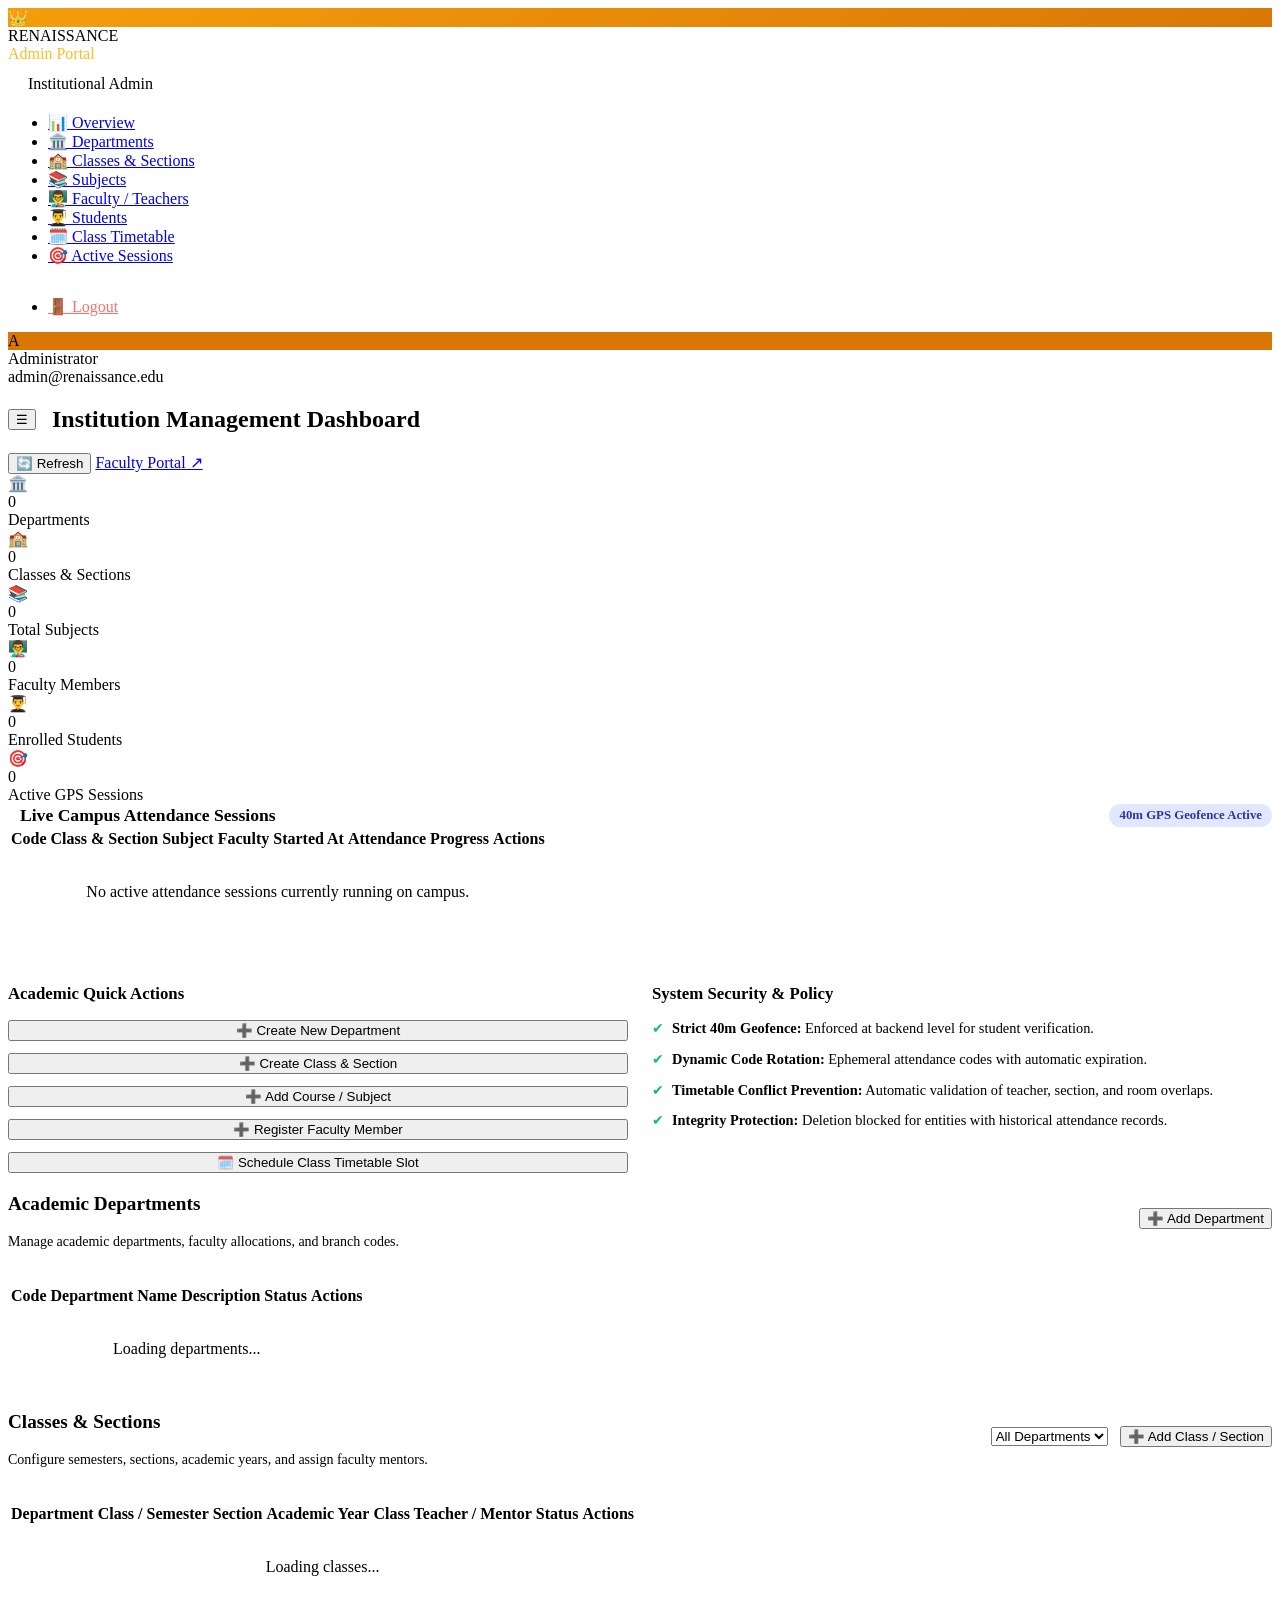
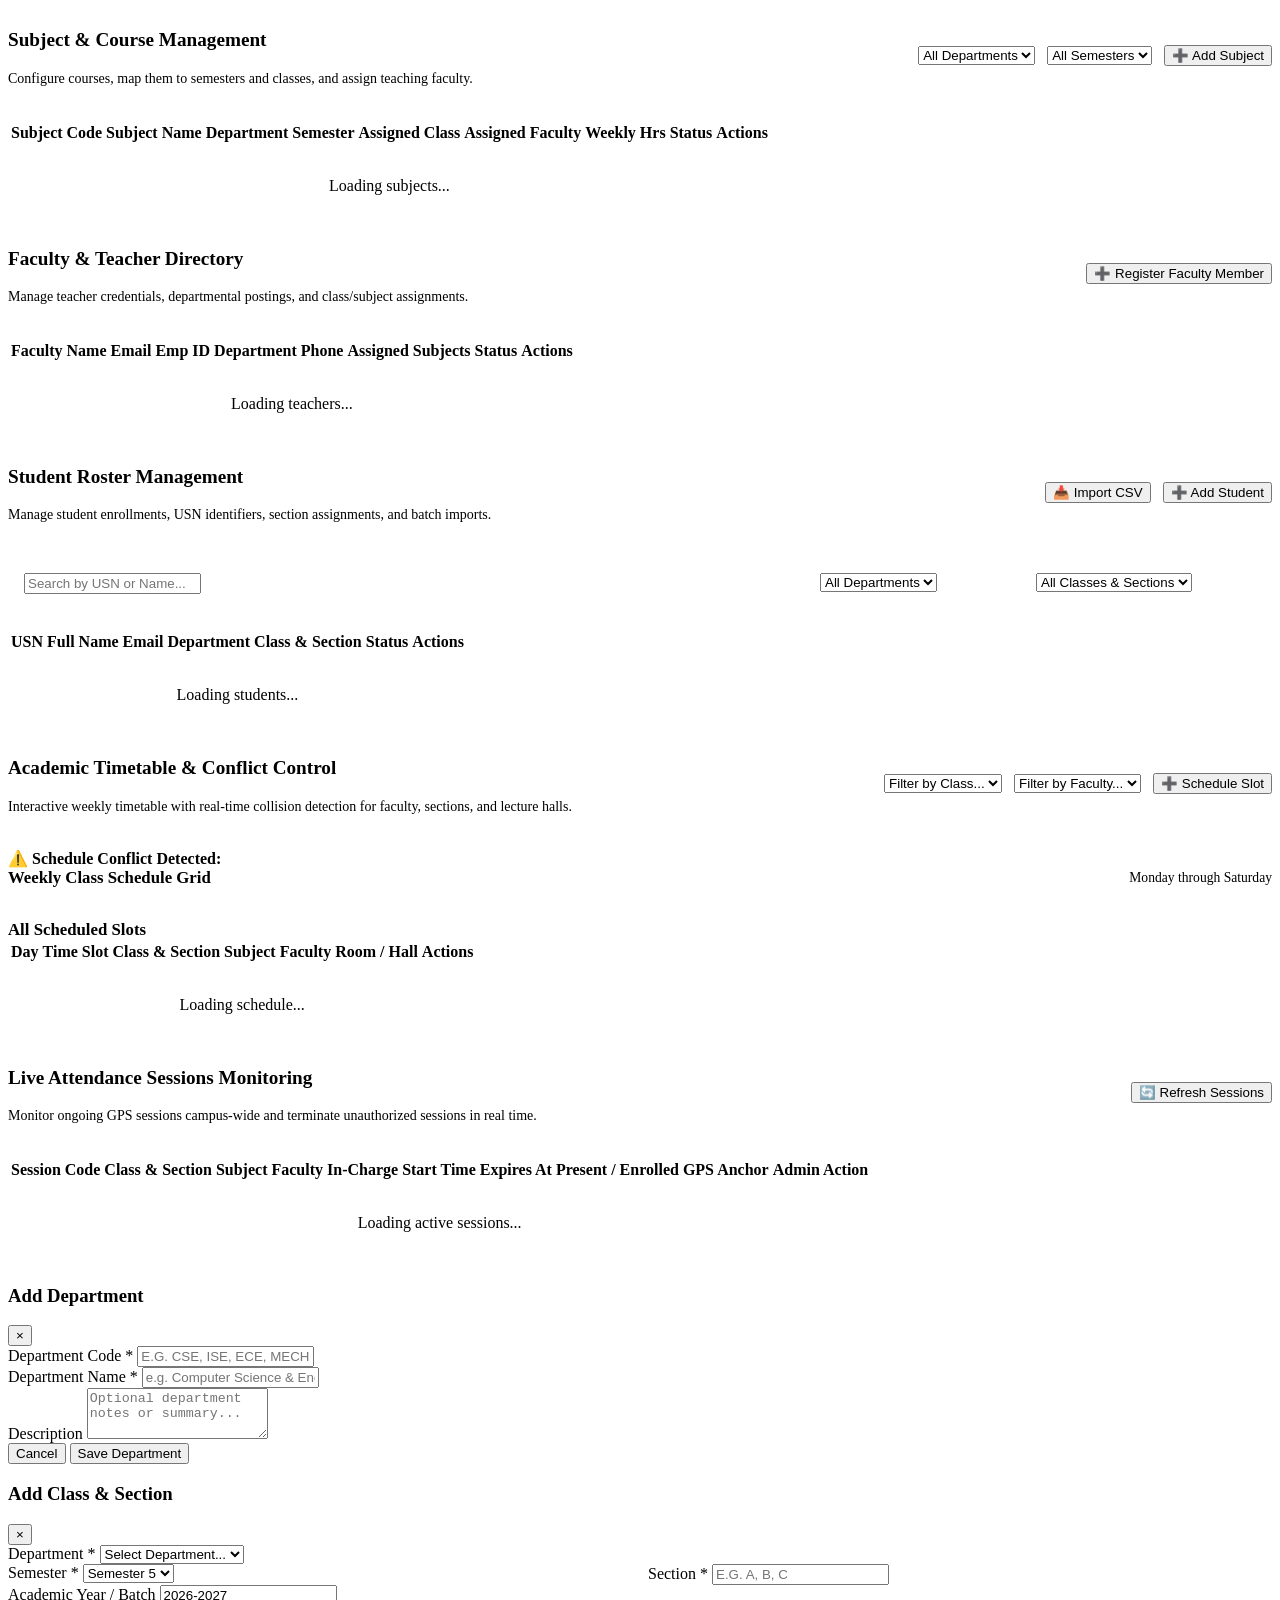
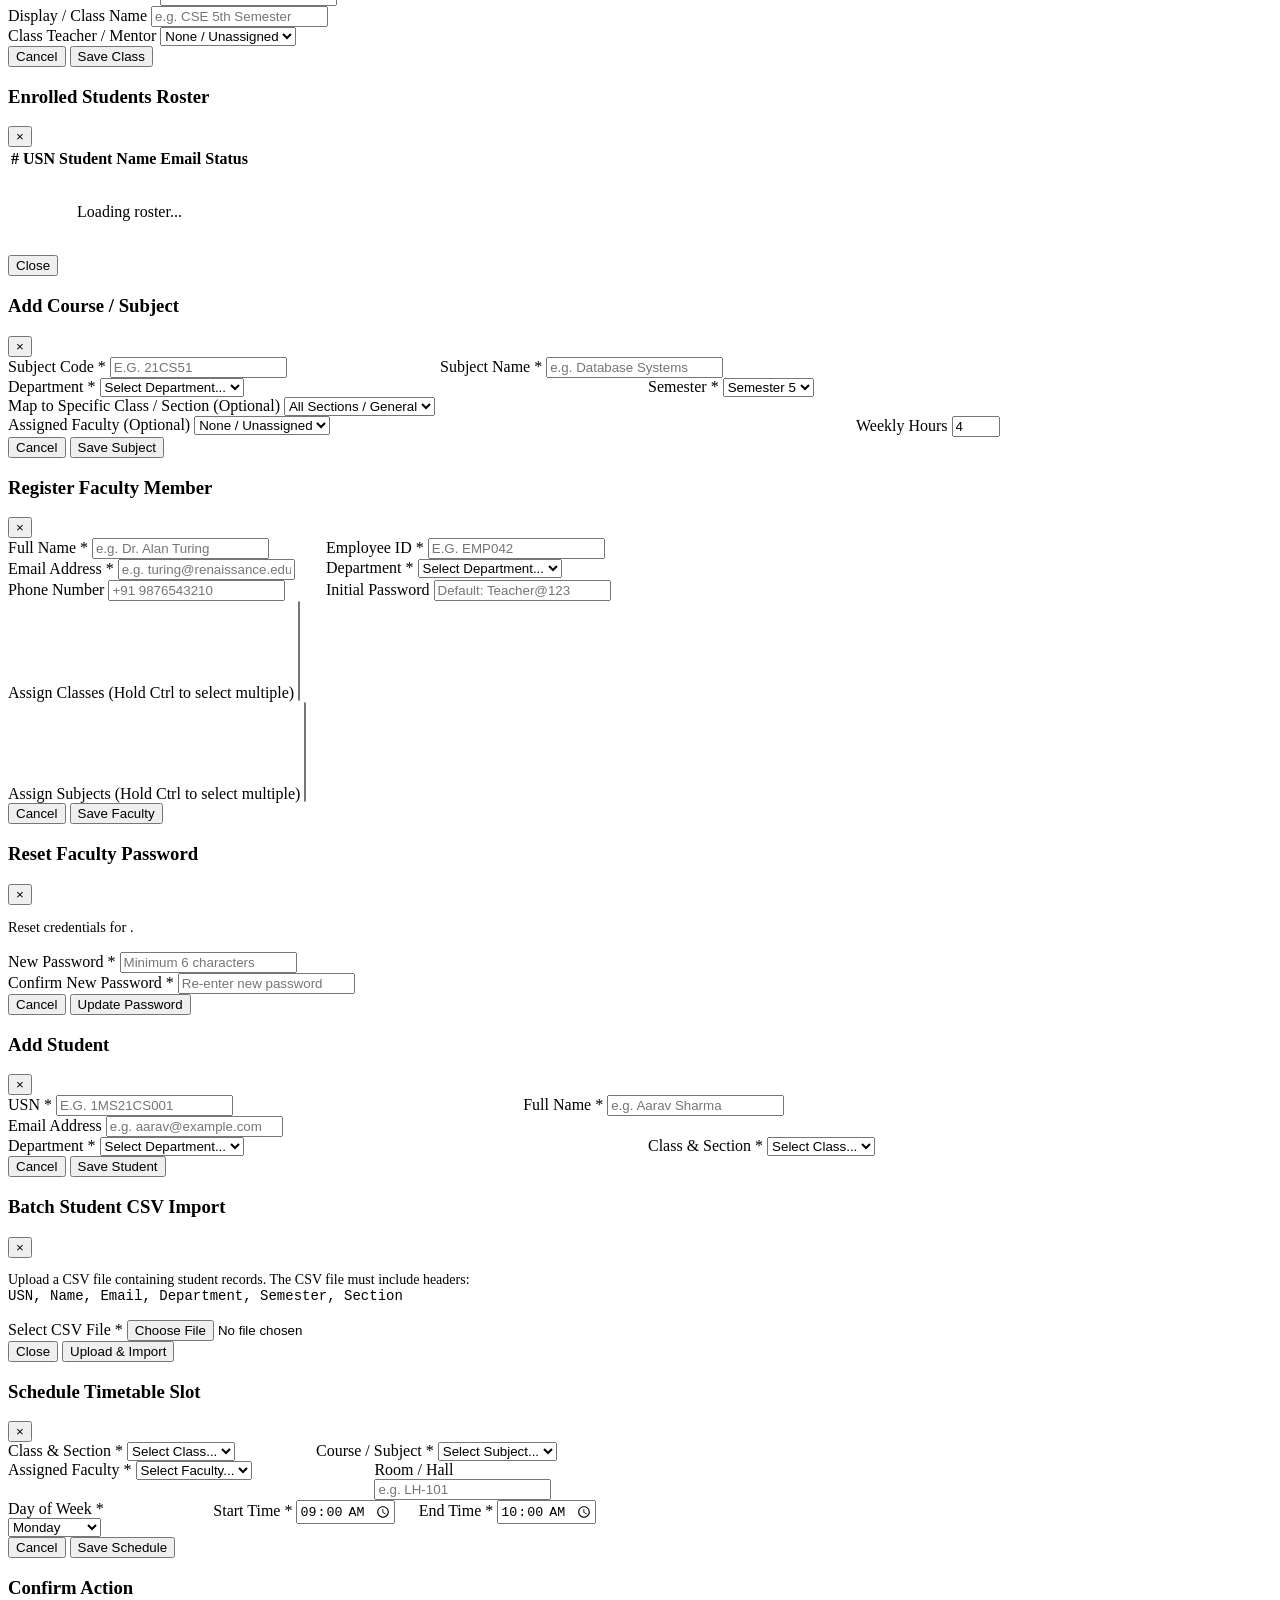
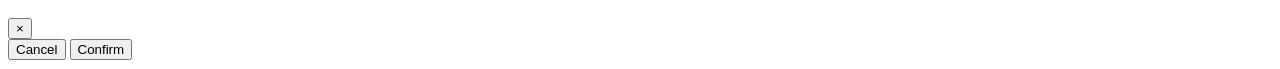
==== commit 3a4d3bbd: "radius increaswd to 40 meters" ====
--- a/src/main/resources/static/admin-dashboard.html
+++ b/src/main/resources/static/admin-dashboard.html
@@ -173,7 +173,7 @@
                                 <h3 style="font-size: 1.1rem; font-weight: 700; margin: 0;">Live Campus Attendance Sessions</h3>
                             </div>
                             <span class="badge" style="background:#e0e7ff; color:#3730a3; padding: 4px 10px; border-radius: 999px; font-weight: 600; font-size: 0.8rem;">
-                                15m GPS Geofence Active
+                                40m GPS Geofence Active
                             </span>
                         </div>
                         <div class="card-body" style="padding: 0;">
@@ -235,7 +235,7 @@
                                 <ul style="list-style: none; padding: 0; margin: 0; display: flex; flex-direction: column; gap: 0.85rem; font-size: 0.9rem; color: var(--text-secondary);">
                                     <li style="display: flex; align-items: flex-start; gap: 0.5rem;">
                                         <span style="color: #10b981;">✔</span>
-                                        <span><strong>Strict 15m Geofence:</strong> Enforced at backend level for student verification.</span>
+                                        <span><strong>Strict 40m Geofence:</strong> Enforced at backend level for student verification.</span>
                                     </li>
                                     <li style="display: flex; align-items: flex-start; gap: 0.5rem;">
                                         <span style="color: #10b981;">✔</span>
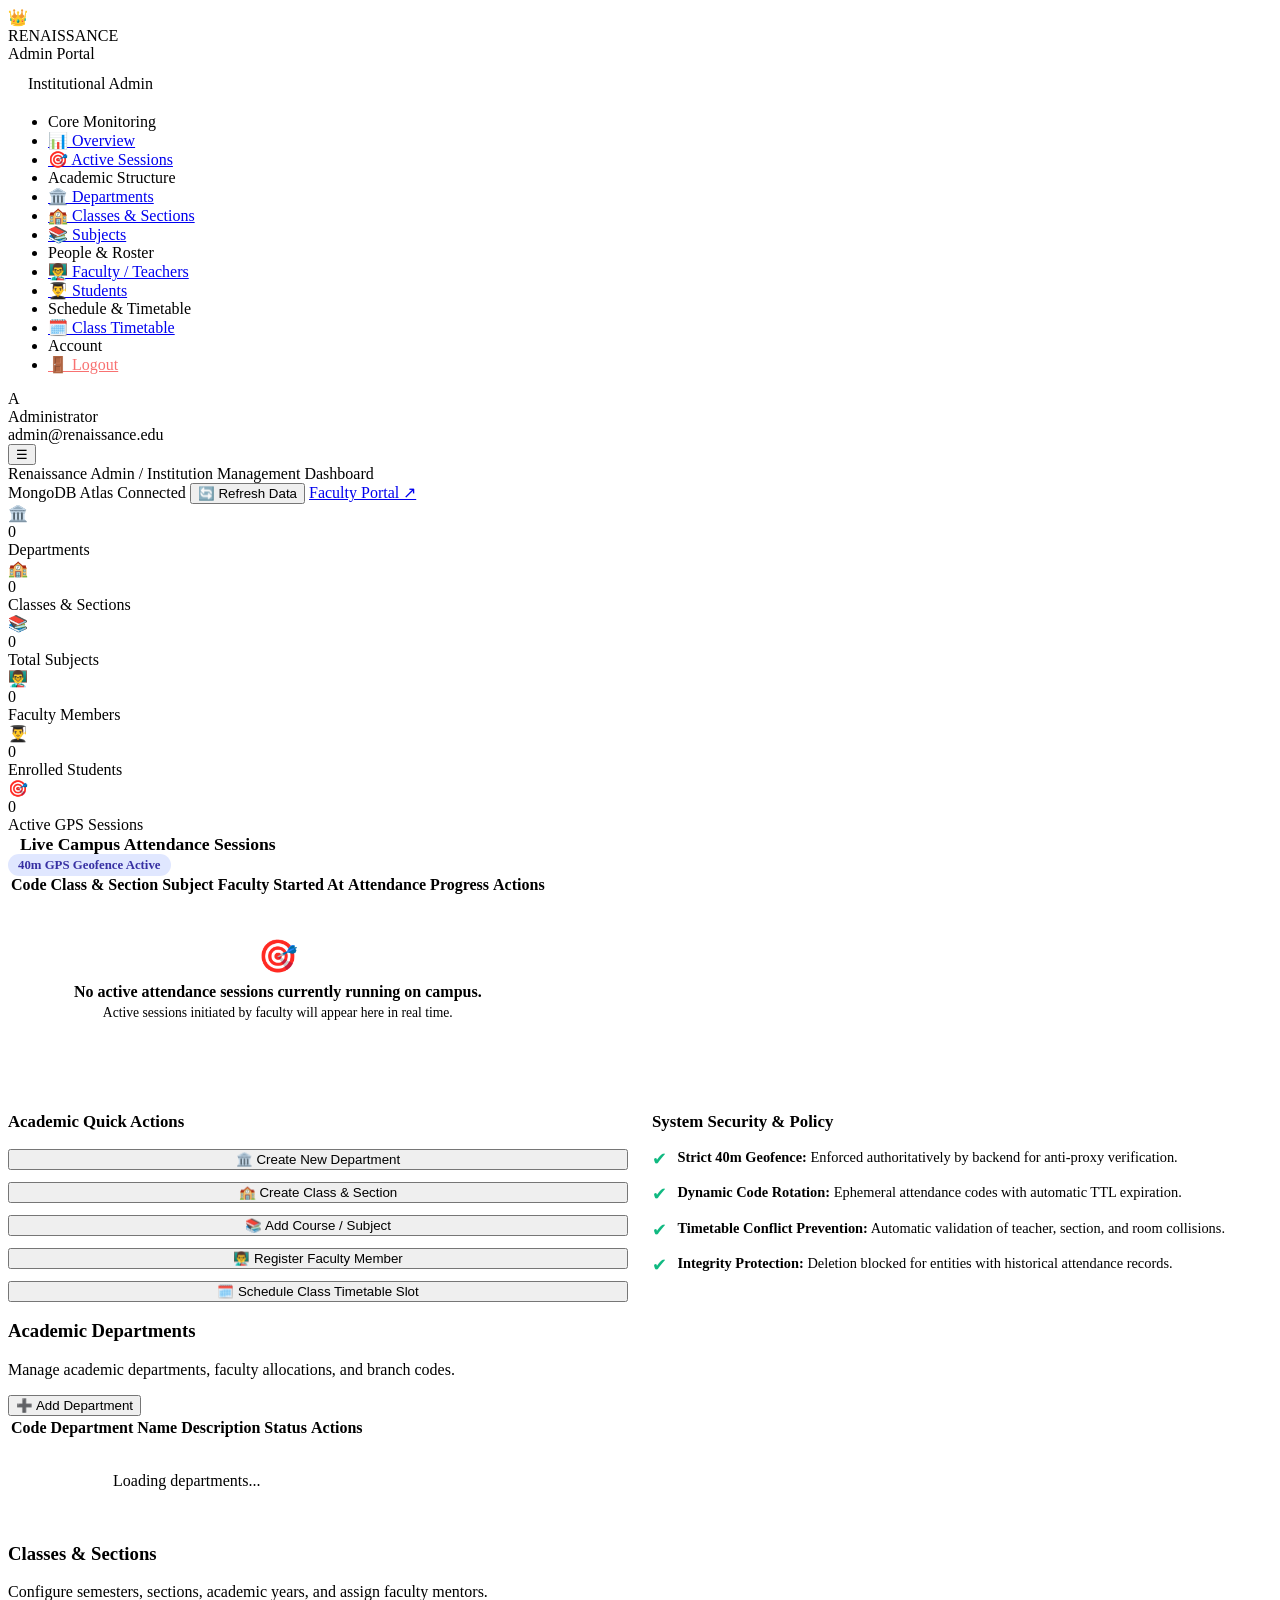
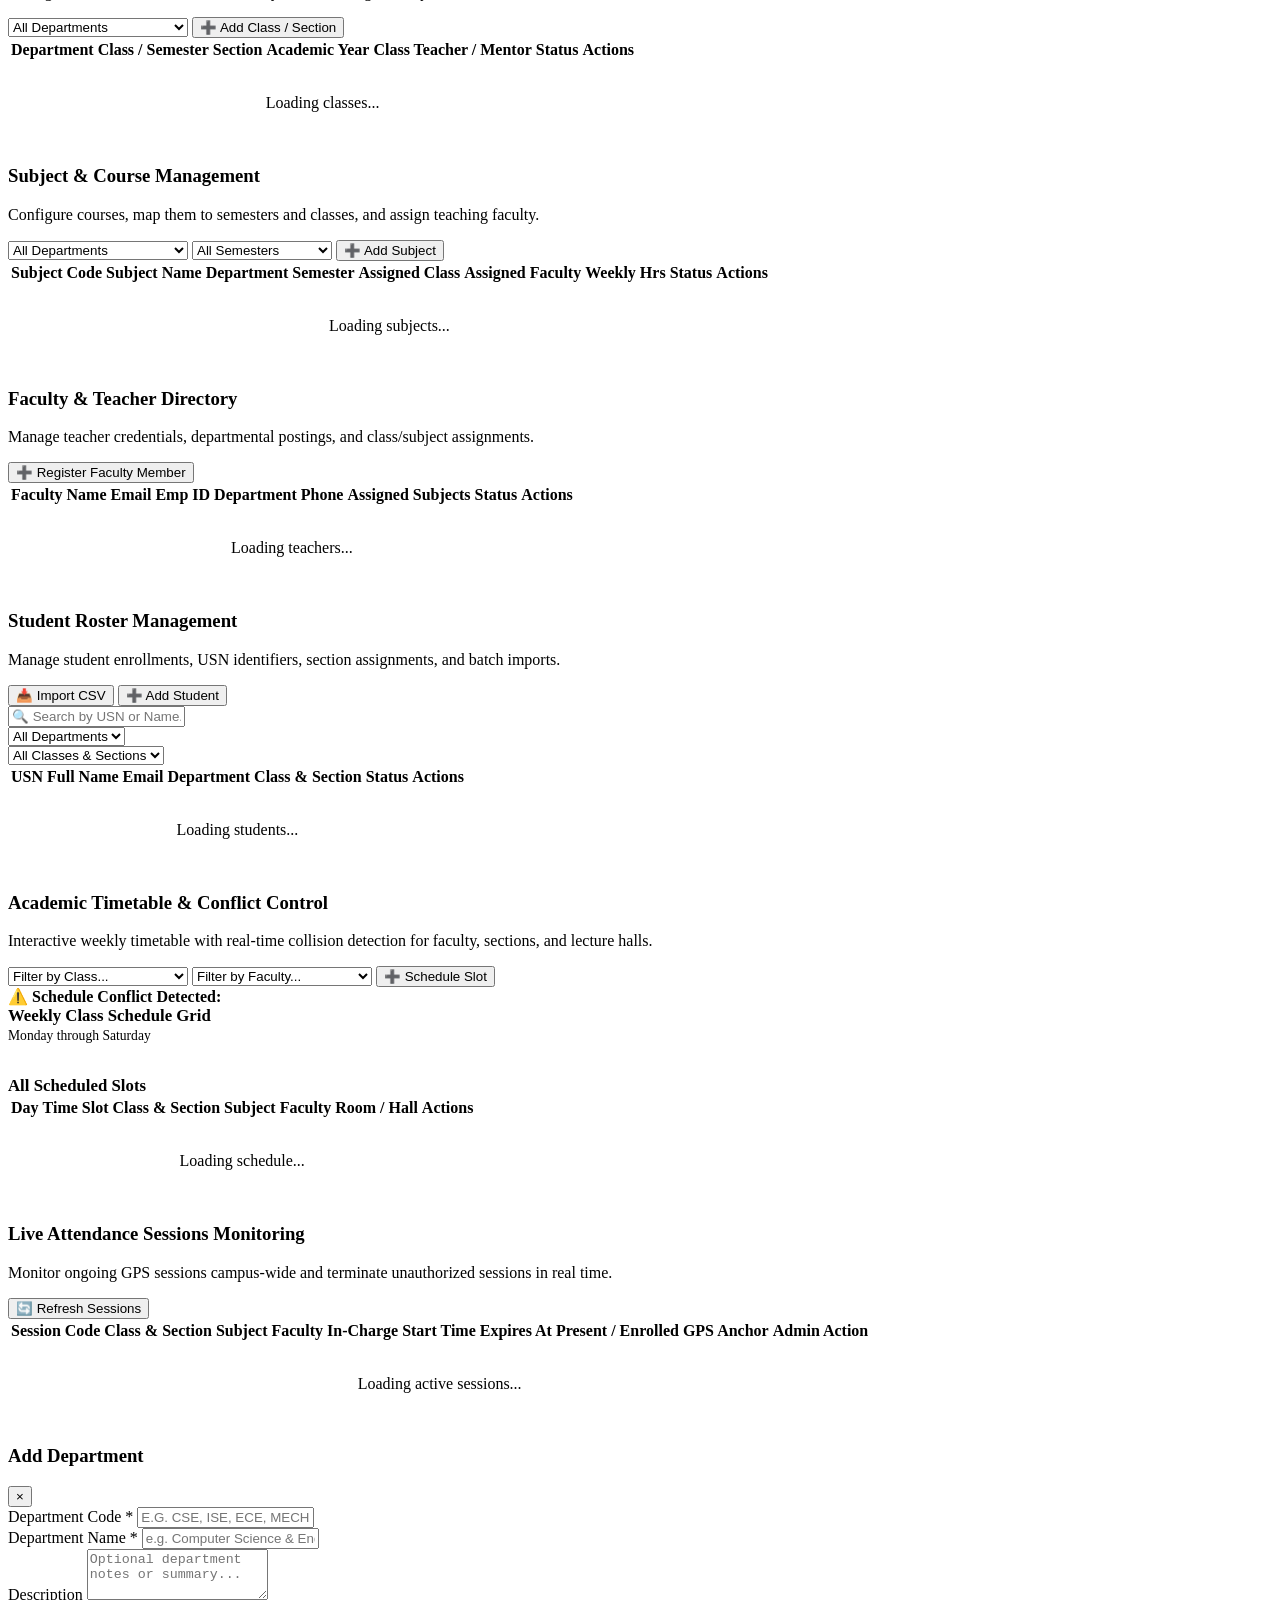
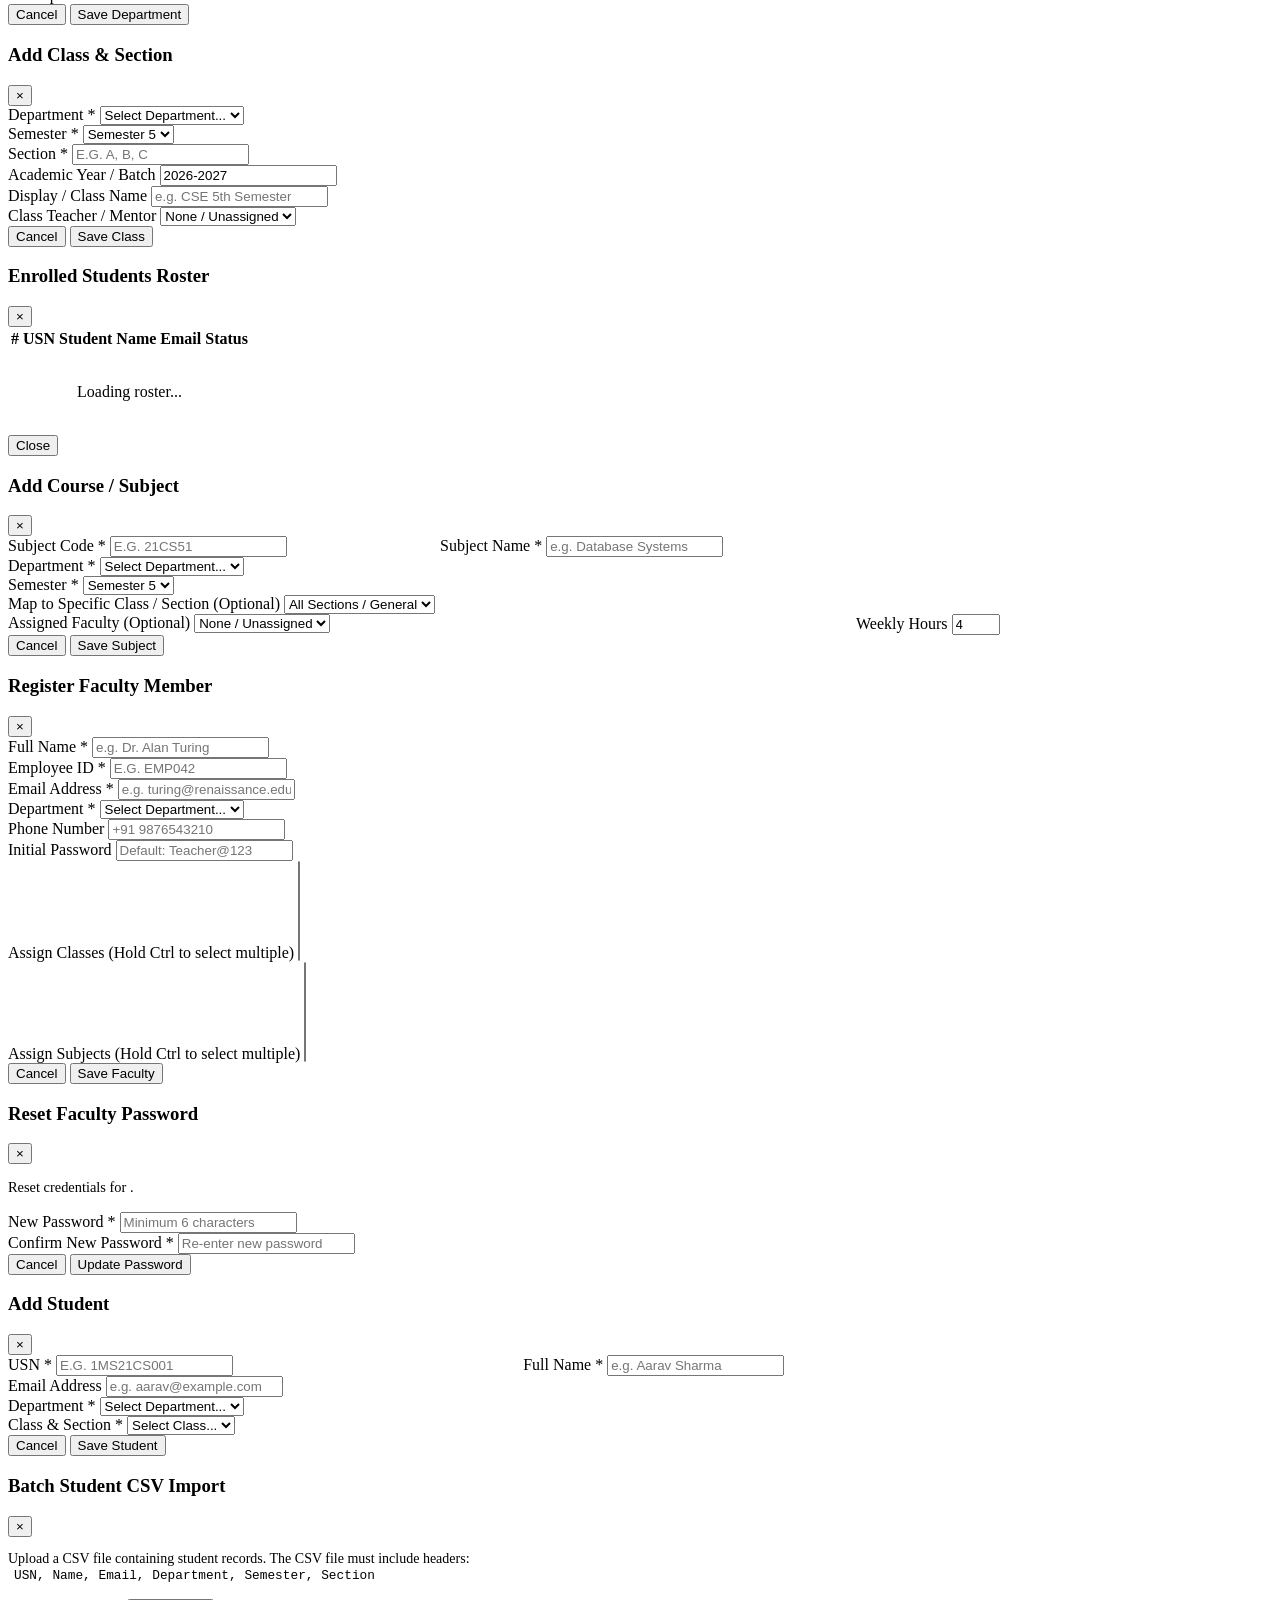
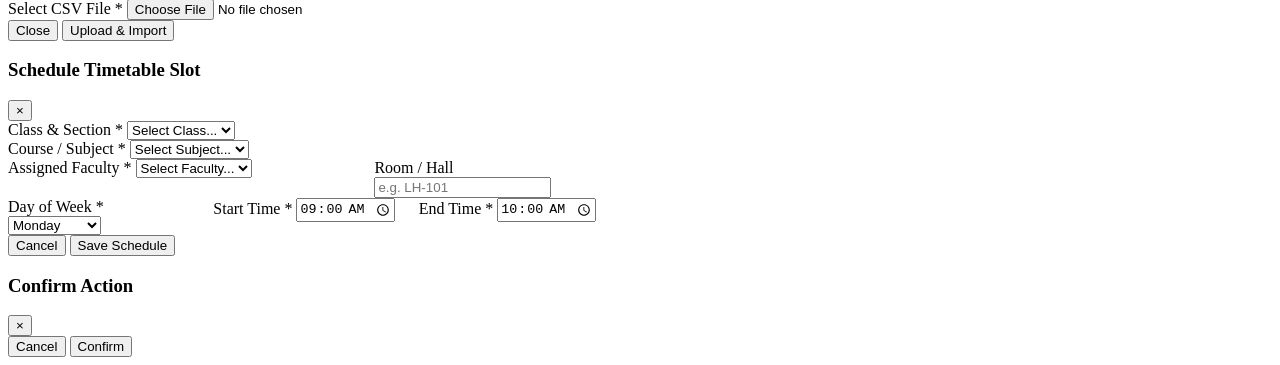
==== commit a0208414: "UI Fix admin and teacher portal" ====
--- a/src/main/resources/static/admin-dashboard.html
+++ b/src/main/resources/static/admin-dashboard.html
@@ -15,10 +15,10 @@
         <!-- Sidebar Navigation -->
         <aside class="sidebar" id="admin-sidebar">
             <div class="sidebar-brand">
-                <div class="brand-icon" style="background: linear-gradient(135deg, #f59e0b 0%, #d97706 100%);">👑</div>
+                <div class="brand-icon" style="background: linear-gradient(135deg, var(--admin-gold) 0%, var(--admin-gold-hover) 100%);">👑</div>
                 <div>
                     <div class="brand-title">RENAISSANCE</div>
-                    <div class="brand-sub" style="color: #fbbf24;">Admin Portal</div>
+                    <div class="brand-sub" style="color: var(--admin-gold);">Admin Portal</div>
                 </div>
             </div>
 
@@ -27,12 +27,24 @@
             </div>
 
             <ul class="sidebar-nav">
+                <!-- Group 1: CORE MONITORING -->
+                <li class="nav-group-title">Core Monitoring</li>
                 <li class="nav-item">
                     <a href="javascript:void(0)" class="nav-link active" data-tab="tab-overview">
                         <span class="nav-icon">📊</span>
                         <span>Overview</span>
                     </a>
                 </li>
+                <li class="nav-item">
+                    <a href="javascript:void(0)" class="nav-link" data-tab="tab-sessions">
+                        <span class="nav-icon">🎯</span>
+                        <span>Active Sessions</span>
+                        <span id="sidebar-active-sessions-count" class="badge" style="background:#ef4444; color:#fff; font-size:0.7rem; padding: 2px 7px; border-radius: 999px; margin-left: auto; display: none;">0</span>
+                    </a>
+                </li>
+
+                <!-- Group 2: ACADEMIC STRUCTURE -->
+                <li class="nav-group-title">Academic Structure</li>
                 <li class="nav-item">
                     <a href="javascript:void(0)" class="nav-link" data-tab="tab-departments">
                         <span class="nav-icon">🏛️</span>
@@ -51,6 +63,9 @@
                         <span>Subjects</span>
                     </a>
                 </li>
+
+                <!-- Group 3: PEOPLE & ROSTER -->
+                <li class="nav-group-title">People & Roster</li>
                 <li class="nav-item">
                     <a href="javascript:void(0)" class="nav-link" data-tab="tab-teachers">
                         <span class="nav-icon">👨‍🏫</span>
@@ -63,20 +78,19 @@
                         <span>Students</span>
                     </a>
                 </li>
+
+                <!-- Group 4: SCHEDULE & TIMETABLE -->
+                <li class="nav-group-title">Schedule & Timetable</li>
                 <li class="nav-item">
                     <a href="javascript:void(0)" class="nav-link" data-tab="tab-timetable">
                         <span class="nav-icon">🗓️</span>
                         <span>Class Timetable</span>
                     </a>
                 </li>
-                <li class="nav-item">
-                    <a href="javascript:void(0)" class="nav-link" data-tab="tab-sessions">
-                        <span class="nav-icon">🎯</span>
-                        <span>Active Sessions</span>
-                        <span id="sidebar-active-sessions-count" class="badge" style="background:#ef4444; color:#fff; font-size:0.7rem; padding: 2px 6px; border-radius: 999px; margin-left: auto; display: none;">0</span>
-                    </a>
-                </li>
-                <li class="nav-item" style="margin-top: 2rem;">
+
+                <!-- Group 5: ACCOUNT & SYSTEM -->
+                <li class="nav-group-title">Account</li>
+                <li class="nav-item" style="margin-bottom: 1rem;">
                     <a href="javascript:void(0)" class="nav-link" id="btn-admin-logout" style="color: #f87171;">
                         <span class="nav-icon">🚪</span>
                         <span>Logout</span>
@@ -86,7 +100,7 @@
 
             <div class="sidebar-footer">
                 <div class="user-profile-badge">
-                    <div class="user-avatar" id="admin-avatar-display" style="background: #d97706;">A</div>
+                    <div class="user-avatar" id="admin-avatar-display" style="background: linear-gradient(135deg, var(--admin-gold) 0%, var(--admin-gold-hover) 100%);">A</div>
                     <div class="user-info">
                         <div class="user-name" id="admin-name-display">Administrator</div>
                         <div class="user-role" id="admin-email-display">admin@renaissance.edu</div>
@@ -99,16 +113,22 @@
         <div class="main-wrapper">
             <!-- Topbar -->
             <header class="topbar">
-                <div style="display: flex; align-items: center; gap: 1rem;">
+                <div class="topbar-left">
                     <button class="menu-toggle-btn" id="sidebar-toggle" aria-label="Toggle menu">☰</button>
-                    <div class="page-title">
-                        <h2 id="current-page-title">Institution Management Dashboard</h2>
-                    </div>
+                    <nav class="admin-breadcrumb" aria-label="Breadcrumb">
+                        <span class="breadcrumb-item">Renaissance Admin</span>
+                        <span class="breadcrumb-separator">/</span>
+                        <span class="breadcrumb-item active" id="current-page-title">Institution Management Dashboard</span>
+                    </nav>
                 </div>
 
                 <div class="topbar-actions">
+                    <span class="connectivity-pill">
+                        <span class="pulsing-dot" style="width: 7px; height: 7px;"></span>
+                        <span>MongoDB Atlas Connected</span>
+                    </span>
                     <button class="btn btn-secondary btn-sm" onclick="AdminApp.refreshAllData()">
-                        <span>🔄 Refresh</span>
+                        <span>🔄 Refresh Data</span>
                     </button>
                     <a href="/teacher-login.html" class="btn btn-outline btn-sm">
                         <span>Faculty Portal ↗</span>
@@ -167,7 +187,7 @@
 
                     <!-- Campus Monitoring Banner -->
                     <div class="card" style="margin-bottom: 2rem;">
-                        <div class="card-header" style="display: flex; justify-content: space-between; align-items: center;">
+                        <div class="card-header">
                             <div style="display: flex; align-items: center; gap: 0.75rem;">
                                 <span class="pulsing-dot"></span>
                                 <h3 style="font-size: 1.1rem; font-weight: 700; margin: 0;">Live Campus Attendance Sessions</h3>
@@ -192,8 +212,10 @@
                                     </thead>
                                     <tbody id="overview-live-sessions-tbody">
                                         <tr>
-                                            <td colspan="7" style="text-align: center; color: var(--text-muted); padding: 2rem;">
-                                                No active attendance sessions currently running on campus.
+                                            <td colspan="7" style="text-align: center; color: var(--text-muted); padding: 2.5rem;">
+                                                <div style="font-size: 2rem; margin-bottom: 0.5rem;">🎯</div>
+                                                <div style="font-weight: 600; color: var(--slate-700);">No active attendance sessions currently running on campus.</div>
+                                                <div style="font-size: 0.85rem; color: var(--slate-400); margin-top: 0.25rem;">Active sessions initiated by faculty will appear here in real time.</div>
                                             </td>
                                         </tr>
                                     </tbody>
@@ -202,27 +224,27 @@
                         </div>
                     </div>
 
-                    <!-- Quick Academic Controls -->
-                    <div style="display: grid; grid-template-columns: repeat(auto-fit, minmax(300px, 1fr)); gap: 1.5rem;">
+                    <!-- Quick Academic Controls & System Security Policy -->
+                    <div style="display: grid; grid-template-columns: repeat(auto-fit, minmax(320px, 1fr)); gap: 1.5rem;">
                         <div class="card">
                             <div class="card-header">
                                 <h3 style="font-size: 1.05rem; font-weight: 700;">Academic Quick Actions</h3>
                             </div>
                             <div class="card-body" style="display: flex; flex-direction: column; gap: 0.75rem;">
-                                <button class="btn btn-outline" onclick="AdminApp.switchTab('tab-departments'); AdminApp.openDepartmentModal();">
-                                    ➕ Create New Department
+                                <button class="btn btn-outline" style="justify-content: flex-start;" onclick="AdminApp.switchTab('tab-departments'); AdminApp.openDepartmentModal();">
+                                    <span>🏛️</span> <span>Create New Department</span>
                                 </button>
-                                <button class="btn btn-outline" onclick="AdminApp.switchTab('tab-classes'); AdminApp.openClassModal();">
-                                    ➕ Create Class & Section
+                                <button class="btn btn-outline" style="justify-content: flex-start;" onclick="AdminApp.switchTab('tab-classes'); AdminApp.openClassModal();">
+                                    <span>🏫</span> <span>Create Class & Section</span>
                                 </button>
-                                <button class="btn btn-outline" onclick="AdminApp.switchTab('tab-subjects'); AdminApp.openSubjectModal();">
-                                    ➕ Add Course / Subject
+                                <button class="btn btn-outline" style="justify-content: flex-start;" onclick="AdminApp.switchTab('tab-subjects'); AdminApp.openSubjectModal();">
+                                    <span>📚</span> <span>Add Course / Subject</span>
                                 </button>
-                                <button class="btn btn-outline" onclick="AdminApp.switchTab('tab-teachers'); AdminApp.openTeacherModal();">
-                                    ➕ Register Faculty Member
+                                <button class="btn btn-outline" style="justify-content: flex-start;" onclick="AdminApp.switchTab('tab-teachers'); AdminApp.openTeacherModal();">
+                                    <span>👨‍🏫</span> <span>Register Faculty Member</span>
                                 </button>
-                                <button class="btn btn-outline" onclick="AdminApp.switchTab('tab-timetable'); AdminApp.openTimetableModal();">
-                                    🗓️ Schedule Class Timetable Slot
+                                <button class="btn btn-outline" style="justify-content: flex-start;" onclick="AdminApp.switchTab('tab-timetable'); AdminApp.openTimetableModal();">
+                                    <span>🗓️</span> <span>Schedule Class Timetable Slot</span>
                                 </button>
                             </div>
                         </div>
@@ -232,21 +254,21 @@
                                 <h3 style="font-size: 1.05rem; font-weight: 700;">System Security & Policy</h3>
                             </div>
                             <div class="card-body">
-                                <ul style="list-style: none; padding: 0; margin: 0; display: flex; flex-direction: column; gap: 0.85rem; font-size: 0.9rem; color: var(--text-secondary);">
-                                    <li style="display: flex; align-items: flex-start; gap: 0.5rem;">
-                                        <span style="color: #10b981;">✔</span>
-                                        <span><strong>Strict 40m Geofence:</strong> Enforced at backend level for student verification.</span>
+                                <ul style="list-style: none; padding: 0; margin: 0; display: flex; flex-direction: column; gap: 0.9rem; font-size: 0.9rem; color: var(--text-secondary);">
+                                    <li style="display: flex; align-items: flex-start; gap: 0.65rem;">
+                                        <span style="color: #10b981; font-size: 1.1rem; line-height: 1.2;">✔</span>
+                                        <span><strong>Strict 40m Geofence:</strong> Enforced authoritatively by backend for anti-proxy verification.</span>
                                     </li>
-                                    <li style="display: flex; align-items: flex-start; gap: 0.5rem;">
-                                        <span style="color: #10b981;">✔</span>
-                                        <span><strong>Dynamic Code Rotation:</strong> Ephemeral attendance codes with automatic expiration.</span>
+                                    <li style="display: flex; align-items: flex-start; gap: 0.65rem;">
+                                        <span style="color: #10b981; font-size: 1.1rem; line-height: 1.2;">✔</span>
+                                        <span><strong>Dynamic Code Rotation:</strong> Ephemeral attendance codes with automatic TTL expiration.</span>
                                     </li>
-                                    <li style="display: flex; align-items: flex-start; gap: 0.5rem;">
-                                        <span style="color: #10b981;">✔</span>
-                                        <span><strong>Timetable Conflict Prevention:</strong> Automatic validation of teacher, section, and room overlaps.</span>
+                                    <li style="display: flex; align-items: flex-start; gap: 0.65rem;">
+                                        <span style="color: #10b981; font-size: 1.1rem; line-height: 1.2;">✔</span>
+                                        <span><strong>Timetable Conflict Prevention:</strong> Automatic validation of teacher, section, and room collisions.</span>
                                     </li>
-                                    <li style="display: flex; align-items: flex-start; gap: 0.5rem;">
-                                        <span style="color: #10b981;">✔</span>
+                                    <li style="display: flex; align-items: flex-start; gap: 0.65rem;">
+                                        <span style="color: #10b981; font-size: 1.1rem; line-height: 1.2;">✔</span>
                                         <span><strong>Integrity Protection:</strong> Deletion blocked for entities with historical attendance records.</span>
                                     </li>
                                 </ul>
@@ -257,14 +279,16 @@
 
                 <!-- TAB 2: DEPARTMENTS -->
                 <section id="tab-departments" class="tab-pane">
-                    <div style="display: flex; justify-content: space-between; align-items: center; margin-bottom: 1.25rem;">
-                        <div>
-                            <h3 style="font-size: 1.2rem; font-weight: 700;">Academic Departments</h3>
-                            <p style="color: var(--text-muted); font-size: 0.875rem;">Manage academic departments, faculty allocations, and branch codes.</p>
-                        </div>
-                        <button class="btn btn-primary" onclick="AdminApp.openDepartmentModal()">
-                            ➕ Add Department
-                        </button>
+                    <div class="tab-header">
+                        <div class="tab-header-info">
+                            <h3>Academic Departments</h3>
+                            <p>Manage academic departments, faculty allocations, and branch codes.</p>
+                        </div>
+                        <div class="tab-header-actions">
+                            <button class="btn btn-primary" onclick="AdminApp.openDepartmentModal()">
+                                <span>➕</span> <span>Add Department</span>
+                            </button>
+                        </div>
                     </div>
 
                     <div class="card">
@@ -291,17 +315,17 @@
 
                 <!-- TAB 3: CLASSES & SECTIONS -->
                 <section id="tab-classes" class="tab-pane">
-                    <div style="display: flex; justify-content: space-between; align-items: center; margin-bottom: 1.25rem; flex-wrap: wrap; gap: 1rem;">
-                        <div>
-                            <h3 style="font-size: 1.2rem; font-weight: 700;">Classes & Sections</h3>
-                            <p style="color: var(--text-muted); font-size: 0.875rem;">Configure semesters, sections, academic years, and assign faculty mentors.</p>
-                        </div>
-                        <div style="display: flex; gap: 0.75rem; align-items: center;">
-                            <select id="filter-class-department" class="form-control" style="width: auto;" onchange="AdminApp.loadClasses()">
+                    <div class="tab-header">
+                        <div class="tab-header-info">
+                            <h3>Classes & Sections</h3>
+                            <p>Configure semesters, sections, academic years, and assign faculty mentors.</p>
+                        </div>
+                        <div class="tab-header-actions">
+                            <select id="filter-class-department" class="form-control" style="width: auto; min-width: 180px;" onchange="AdminApp.loadClasses()">
                                 <option value="">All Departments</option>
                             </select>
                             <button class="btn btn-primary" onclick="AdminApp.openClassModal()">
-                                ➕ Add Class / Section
+                                <span>➕</span> <span>Add Class / Section</span>
                             </button>
                         </div>
                     </div>
@@ -332,16 +356,16 @@
 
                 <!-- TAB 4: SUBJECTS -->
                 <section id="tab-subjects" class="tab-pane">
-                    <div style="display: flex; justify-content: space-between; align-items: center; margin-bottom: 1.25rem; flex-wrap: wrap; gap: 1rem;">
-                        <div>
-                            <h3 style="font-size: 1.2rem; font-weight: 700;">Subject & Course Management</h3>
-                            <p style="color: var(--text-muted); font-size: 0.875rem;">Configure courses, map them to semesters and classes, and assign teaching faculty.</p>
-                        </div>
-                        <div style="display: flex; gap: 0.75rem; align-items: center;">
-                            <select id="filter-subject-dept" class="form-control" style="width: auto;" onchange="AdminApp.loadSubjects()">
+                    <div class="tab-header">
+                        <div class="tab-header-info">
+                            <h3>Subject & Course Management</h3>
+                            <p>Configure courses, map them to semesters and classes, and assign teaching faculty.</p>
+                        </div>
+                        <div class="tab-header-actions">
+                            <select id="filter-subject-dept" class="form-control" style="width: auto; min-width: 180px;" onchange="AdminApp.loadSubjects()">
                                 <option value="">All Departments</option>
                             </select>
-                            <select id="filter-subject-sem" class="form-control" style="width: auto;" onchange="AdminApp.loadSubjects()">
+                            <select id="filter-subject-sem" class="form-control" style="width: auto; min-width: 140px;" onchange="AdminApp.loadSubjects()">
                                 <option value="">All Semesters</option>
                                 <option value="1">Sem 1</option>
                                 <option value="2">Sem 2</option>
@@ -353,7 +377,7 @@
                                 <option value="8">Sem 8</option>
                             </select>
                             <button class="btn btn-primary" onclick="AdminApp.openSubjectModal()">
-                                ➕ Add Subject
+                                <span>➕</span> <span>Add Subject</span>
                             </button>
                         </div>
                     </div>
@@ -386,14 +410,16 @@
 
                 <!-- TAB 5: FACULTY / TEACHERS -->
                 <section id="tab-teachers" class="tab-pane">
-                    <div style="display: flex; justify-content: space-between; align-items: center; margin-bottom: 1.25rem;">
-                        <div>
-                            <h3 style="font-size: 1.2rem; font-weight: 700;">Faculty & Teacher Directory</h3>
-                            <p style="color: var(--text-muted); font-size: 0.875rem;">Manage teacher credentials, departmental postings, and class/subject assignments.</p>
-                        </div>
-                        <button class="btn btn-primary" onclick="AdminApp.openTeacherModal()">
-                            ➕ Register Faculty Member
-                        </button>
+                    <div class="tab-header">
+                        <div class="tab-header-info">
+                            <h3>Faculty & Teacher Directory</h3>
+                            <p>Manage teacher credentials, departmental postings, and class/subject assignments.</p>
+                        </div>
+                        <div class="tab-header-actions">
+                            <button class="btn btn-primary" onclick="AdminApp.openTeacherModal()">
+                                <span>➕</span> <span>Register Faculty Member</span>
+                            </button>
+                        </div>
                     </div>
 
                     <div class="card">
@@ -423,26 +449,26 @@
 
                 <!-- TAB 6: STUDENTS -->
                 <section id="tab-students" class="tab-pane">
-                    <div style="display: flex; justify-content: space-between; align-items: center; margin-bottom: 1.25rem; flex-wrap: wrap; gap: 1rem;">
-                        <div>
-                            <h3 style="font-size: 1.2rem; font-weight: 700;">Student Roster Management</h3>
-                            <p style="color: var(--text-muted); font-size: 0.875rem;">Manage student enrollments, USN identifiers, section assignments, and batch imports.</p>
-                        </div>
-                        <div style="display: flex; gap: 0.75rem; align-items: center;">
+                    <div class="tab-header">
+                        <div class="tab-header-info">
+                            <h3>Student Roster Management</h3>
+                            <p>Manage student enrollments, USN identifiers, section assignments, and batch imports.</p>
+                        </div>
+                        <div class="tab-header-actions">
                             <button class="btn btn-secondary" onclick="AdminApp.openCsvImportModal()">
-                                📥 Import CSV
+                                <span>📥</span> <span>Import CSV</span>
                             </button>
                             <button class="btn btn-primary" onclick="AdminApp.openStudentModal()">
-                                ➕ Add Student
+                                <span>➕</span> <span>Add Student</span>
                             </button>
                         </div>
                     </div>
 
                     <!-- Search and Filters Bar -->
-                    <div class="card" style="margin-bottom: 1.25rem; padding: 1rem;">
-                        <div style="display: flex; gap: 1rem; flex-wrap: wrap;">
-                            <div style="flex: 1; min-width: 200px;">
-                                <input type="text" id="search-student-keyword" class="form-control" placeholder="Search by USN or Name..." oninput="AdminApp.debouncedLoadStudents()">
+                    <div class="filter-card">
+                        <div class="filter-toolbar">
+                            <div style="flex: 1; min-width: 220px;">
+                                <input type="text" id="search-student-keyword" class="form-control" placeholder="🔍 Search by USN or Name..." oninput="AdminApp.debouncedLoadStudents()">
                             </div>
                             <div style="width: 200px;">
                                 <select id="filter-student-dept" class="form-control" onchange="AdminApp.onStudentDeptFilterChange()">
@@ -483,20 +509,20 @@
 
                 <!-- TAB 7: TIMETABLE & SCHEDULING -->
                 <section id="tab-timetable" class="tab-pane">
-                    <div style="display: flex; justify-content: space-between; align-items: center; margin-bottom: 1.25rem; flex-wrap: wrap; gap: 1rem;">
-                        <div>
-                            <h3 style="font-size: 1.2rem; font-weight: 700;">Academic Timetable & Conflict Control</h3>
-                            <p style="color: var(--text-muted); font-size: 0.875rem;">Interactive weekly timetable with real-time collision detection for faculty, sections, and lecture halls.</p>
-                        </div>
-                        <div style="display: flex; gap: 0.75rem; align-items: center;">
-                            <select id="filter-timetable-class" class="form-control" style="width: auto;" onchange="AdminApp.loadTimetable()">
+                    <div class="tab-header">
+                        <div class="tab-header-info">
+                            <h3>Academic Timetable & Conflict Control</h3>
+                            <p>Interactive weekly timetable with real-time collision detection for faculty, sections, and lecture halls.</p>
+                        </div>
+                        <div class="tab-header-actions">
+                            <select id="filter-timetable-class" class="form-control" style="width: auto; min-width: 180px;" onchange="AdminApp.loadTimetable()">
                                 <option value="">Filter by Class...</option>
                             </select>
-                            <select id="filter-timetable-teacher" class="form-control" style="width: auto;" onchange="AdminApp.loadTimetable()">
+                            <select id="filter-timetable-teacher" class="form-control" style="width: auto; min-width: 180px;" onchange="AdminApp.loadTimetable()">
                                 <option value="">Filter by Faculty...</option>
                             </select>
                             <button class="btn btn-primary" onclick="AdminApp.openTimetableModal()">
-                                ➕ Schedule Slot
+                                <span>➕</span> <span>Schedule Slot</span>
                             </button>
                         </div>
                     </div>
@@ -508,7 +534,7 @@
 
                     <!-- Weekly Timetable Grid View -->
                     <div class="card" style="margin-bottom: 2rem;">
-                        <div class="card-header" style="display: flex; justify-content: space-between; align-items: center;">
+                        <div class="card-header">
                             <h3 style="font-size: 1.05rem; font-weight: 700; margin: 0;">Weekly Class Schedule Grid</h3>
                             <span style="font-size: 0.85rem; color: var(--text-muted);">Monday through Saturday</span>
                         </div>
@@ -551,14 +577,16 @@
 
                 <!-- TAB 8: ACTIVE SESSIONS MONITOR -->
                 <section id="tab-sessions" class="tab-pane">
-                    <div style="display: flex; justify-content: space-between; align-items: center; margin-bottom: 1.25rem;">
-                        <div>
-                            <h3 style="font-size: 1.2rem; font-weight: 700;">Live Attendance Sessions Monitoring</h3>
-                            <p style="color: var(--text-muted); font-size: 0.875rem;">Monitor ongoing GPS sessions campus-wide and terminate unauthorized sessions in real time.</p>
-                        </div>
-                        <button class="btn btn-secondary btn-sm" onclick="AdminApp.loadActiveSessions()">
-                            🔄 Refresh Sessions
-                        </button>
+                    <div class="tab-header">
+                        <div class="tab-header-info">
+                            <h3>Live Attendance Sessions Monitoring</h3>
+                            <p>Monitor ongoing GPS sessions campus-wide and terminate unauthorized sessions in real time.</p>
+                        </div>
+                        <div class="tab-header-actions">
+                            <button class="btn btn-secondary btn-sm" onclick="AdminApp.loadActiveSessions()">
+                                <span>🔄</span> <span>Refresh Sessions</span>
+                            </button>
+                        </div>
                     </div>
 
                     <div class="card">
@@ -641,7 +669,7 @@
                             <option value="">Select Department...</option>
                         </select>
                     </div>
-                    <div style="display: grid; grid-template-columns: 1fr 1fr; gap: 1rem;">
+                    <div class="form-row">
                         <div class="form-group">
                             <label class="form-label">Semester *</label>
                             <select id="class-semester" class="form-control" required>
@@ -685,7 +713,7 @@
 
     <!-- View Class Roster Modal -->
     <div id="modal-class-roster" class="modal-overlay">
-        <div class="modal-container" style="max-width: 700px;">
+        <div class="modal-container" style="max-width: 720px;">
             <div class="modal-header">
                 <div>
                     <h3 id="roster-class-title">Enrolled Students Roster</h3>
@@ -694,7 +722,7 @@
                 <button class="modal-close-btn" onclick="AdminApp.closeModal('modal-class-roster')">&times;</button>
             </div>
             <div class="modal-body" style="padding: 0;">
-                <div class="table-responsive" style="max-height: 400px; overflow-y: auto;">
+                <div class="table-responsive" style="max-height: 420px; overflow-y: auto;">
                     <table class="table">
                         <thead>
                             <tr>
@@ -737,7 +765,7 @@
                             <input type="text" id="subject-name" class="form-control" placeholder="e.g. Database Systems" required>
                         </div>
                     </div>
-                    <div style="display: grid; grid-template-columns: 1fr 1fr; gap: 1rem;">
+                    <div class="form-row">
                         <div class="form-group">
                             <label class="form-label">Department *</label>
                             <select id="subject-dept-select" class="form-control" required onchange="AdminApp.onSubjectDeptChange()">
@@ -795,7 +823,7 @@
             <form id="form-teacher" onsubmit="AdminApp.saveTeacher(event)">
                 <input type="hidden" id="teacher-id">
                 <div class="modal-body">
-                    <div style="display: grid; grid-template-columns: 1fr 1fr; gap: 1rem;">
+                    <div class="form-row">
                         <div class="form-group">
                             <label class="form-label">Full Name *</label>
                             <input type="text" id="teacher-name" class="form-control" placeholder="e.g. Dr. Alan Turing" required>
@@ -805,7 +833,7 @@
                             <input type="text" id="teacher-empid" class="form-control" placeholder="e.g. EMP042" required style="text-transform: uppercase;">
                         </div>
                     </div>
-                    <div style="display: grid; grid-template-columns: 1fr 1fr; gap: 1rem;">
+                    <div class="form-row">
                         <div class="form-group">
                             <label class="form-label">Email Address *</label>
                             <input type="email" id="teacher-email" class="form-control" placeholder="e.g. turing@renaissance.edu" required autocomplete="off">
@@ -817,7 +845,7 @@
                             </select>
                         </div>
                     </div>
-                    <div style="display: grid; grid-template-columns: 1fr 1fr; gap: 1rem;">
+                    <div class="form-row">
                         <div class="form-group">
                             <label class="form-label">Phone Number</label>
                             <input type="tel" id="teacher-phone" class="form-control" placeholder="+91 9876543210">
@@ -904,7 +932,7 @@
                         <label class="form-label">Email Address</label>
                         <input type="email" id="student-email" class="form-control" placeholder="e.g. aarav@example.com">
                     </div>
-                    <div style="display: grid; grid-template-columns: 1fr 1fr; gap: 1rem;">
+                    <div class="form-row">
                         <div class="form-group">
                             <label class="form-label">Department *</label>
                             <select id="student-dept-select" class="form-control" required onchange="AdminApp.onStudentModalDeptChange()">
@@ -938,13 +966,13 @@
                 <div class="modal-body">
                     <p style="font-size: 0.875rem; color: var(--text-secondary); margin-bottom: 1rem;">
                         Upload a CSV file containing student records. The CSV file must include headers:
-                        <br><code>USN, Name, Email, Department, Semester, Section</code>
+                        <br><code style="background: var(--slate-100); padding: 2px 6px; border-radius: 4px; font-size: 0.8rem;">USN, Name, Email, Department, Semester, Section</code>
                     </p>
                     <div class="form-group">
                         <label class="form-label">Select CSV File *</label>
                         <input type="file" id="csv-file-input" class="form-control" accept=".csv" required>
                     </div>
-                    <div id="csv-import-results" style="display: none; margin-top: 1rem; padding: 1rem; background: #f8fafc; border-radius: var(--radius-md); font-size: 0.875rem;">
+                    <div id="csv-import-results" style="display: none; margin-top: 1rem; padding: 1rem; background: var(--slate-50); border: 1px solid var(--slate-200); border-radius: var(--radius-md); font-size: 0.875rem;">
                     </div>
                 </div>
                 <div class="modal-footer">
@@ -967,7 +995,7 @@
                 <div class="modal-body">
                     <div id="modal-timetable-conflict-box" class="conflict-alert"></div>
 
-                    <div style="display: grid; grid-template-columns: 1fr 1fr; gap: 1rem;">
+                    <div class="form-row">
                         <div class="form-group">
                             <label class="form-label">Class & Section *</label>
                             <select id="tt-class-select" class="form-control" required onchange="AdminApp.onTimetableClassChange()">
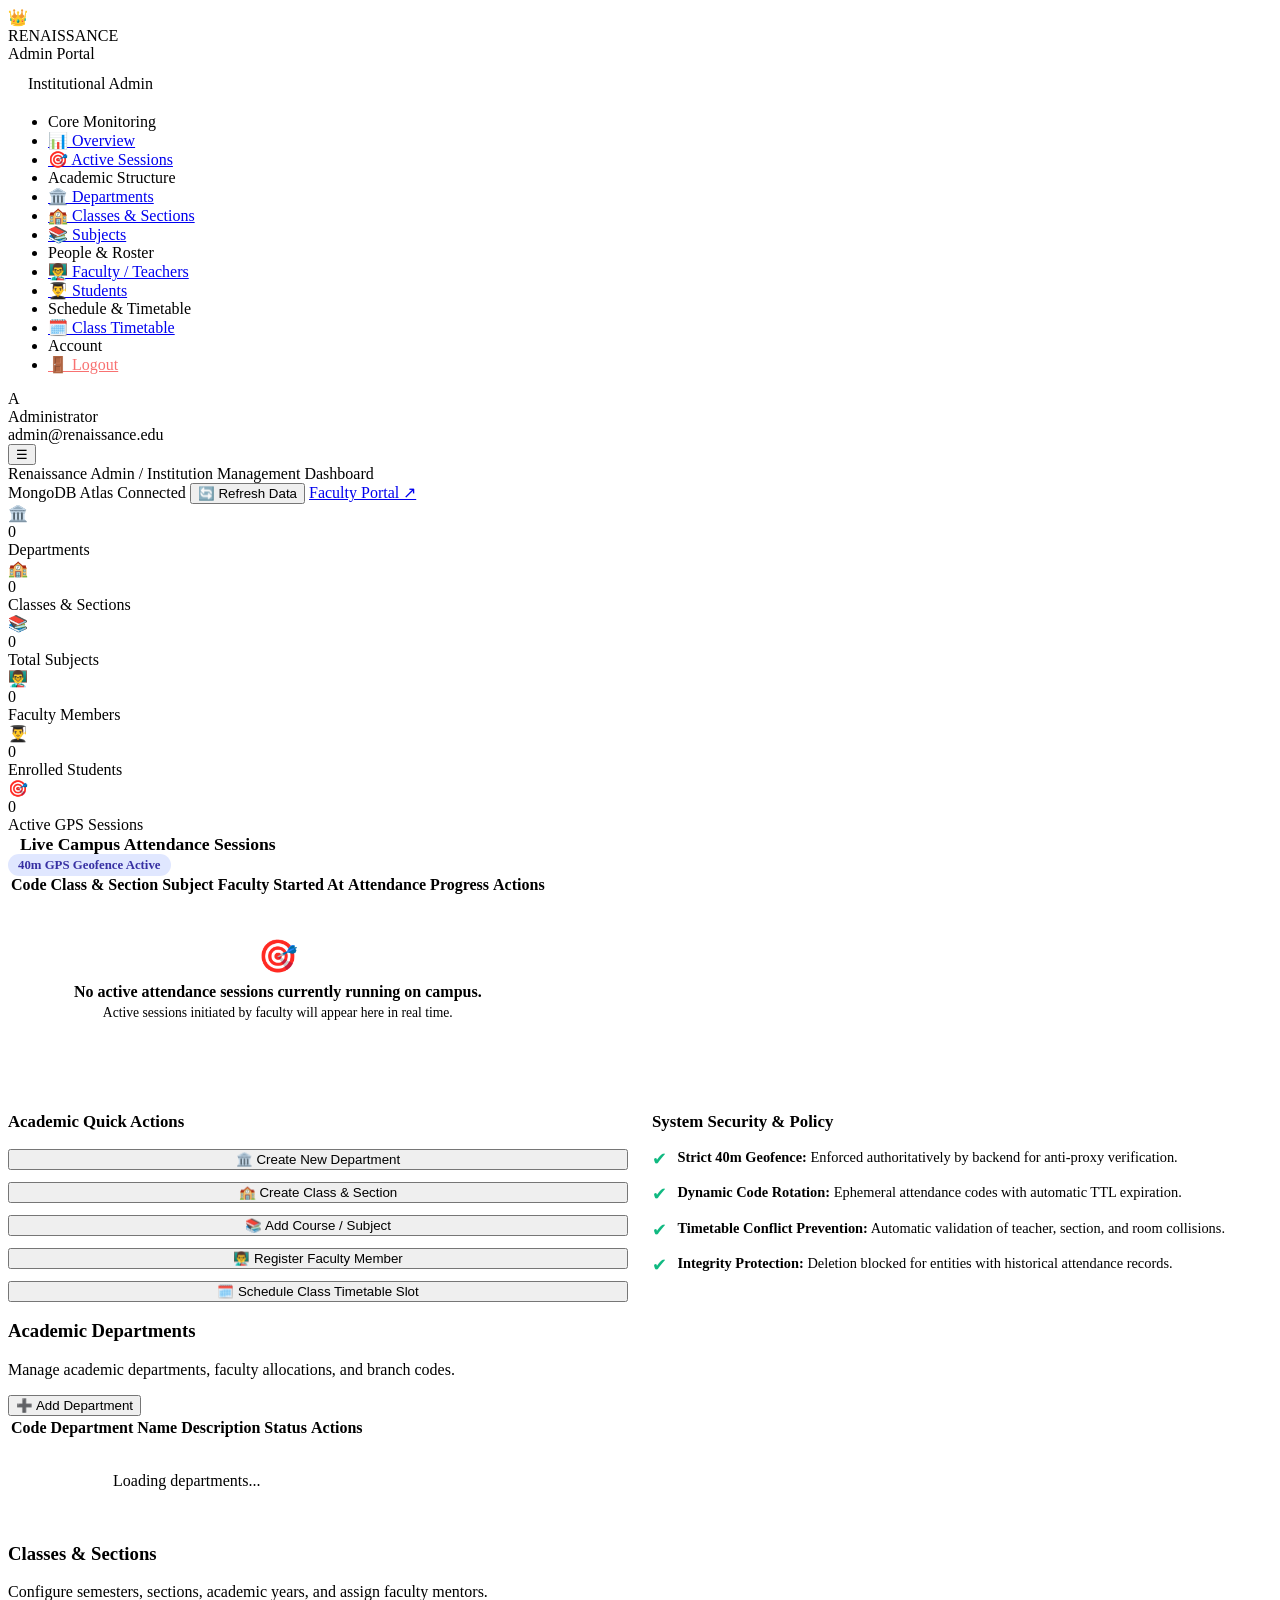
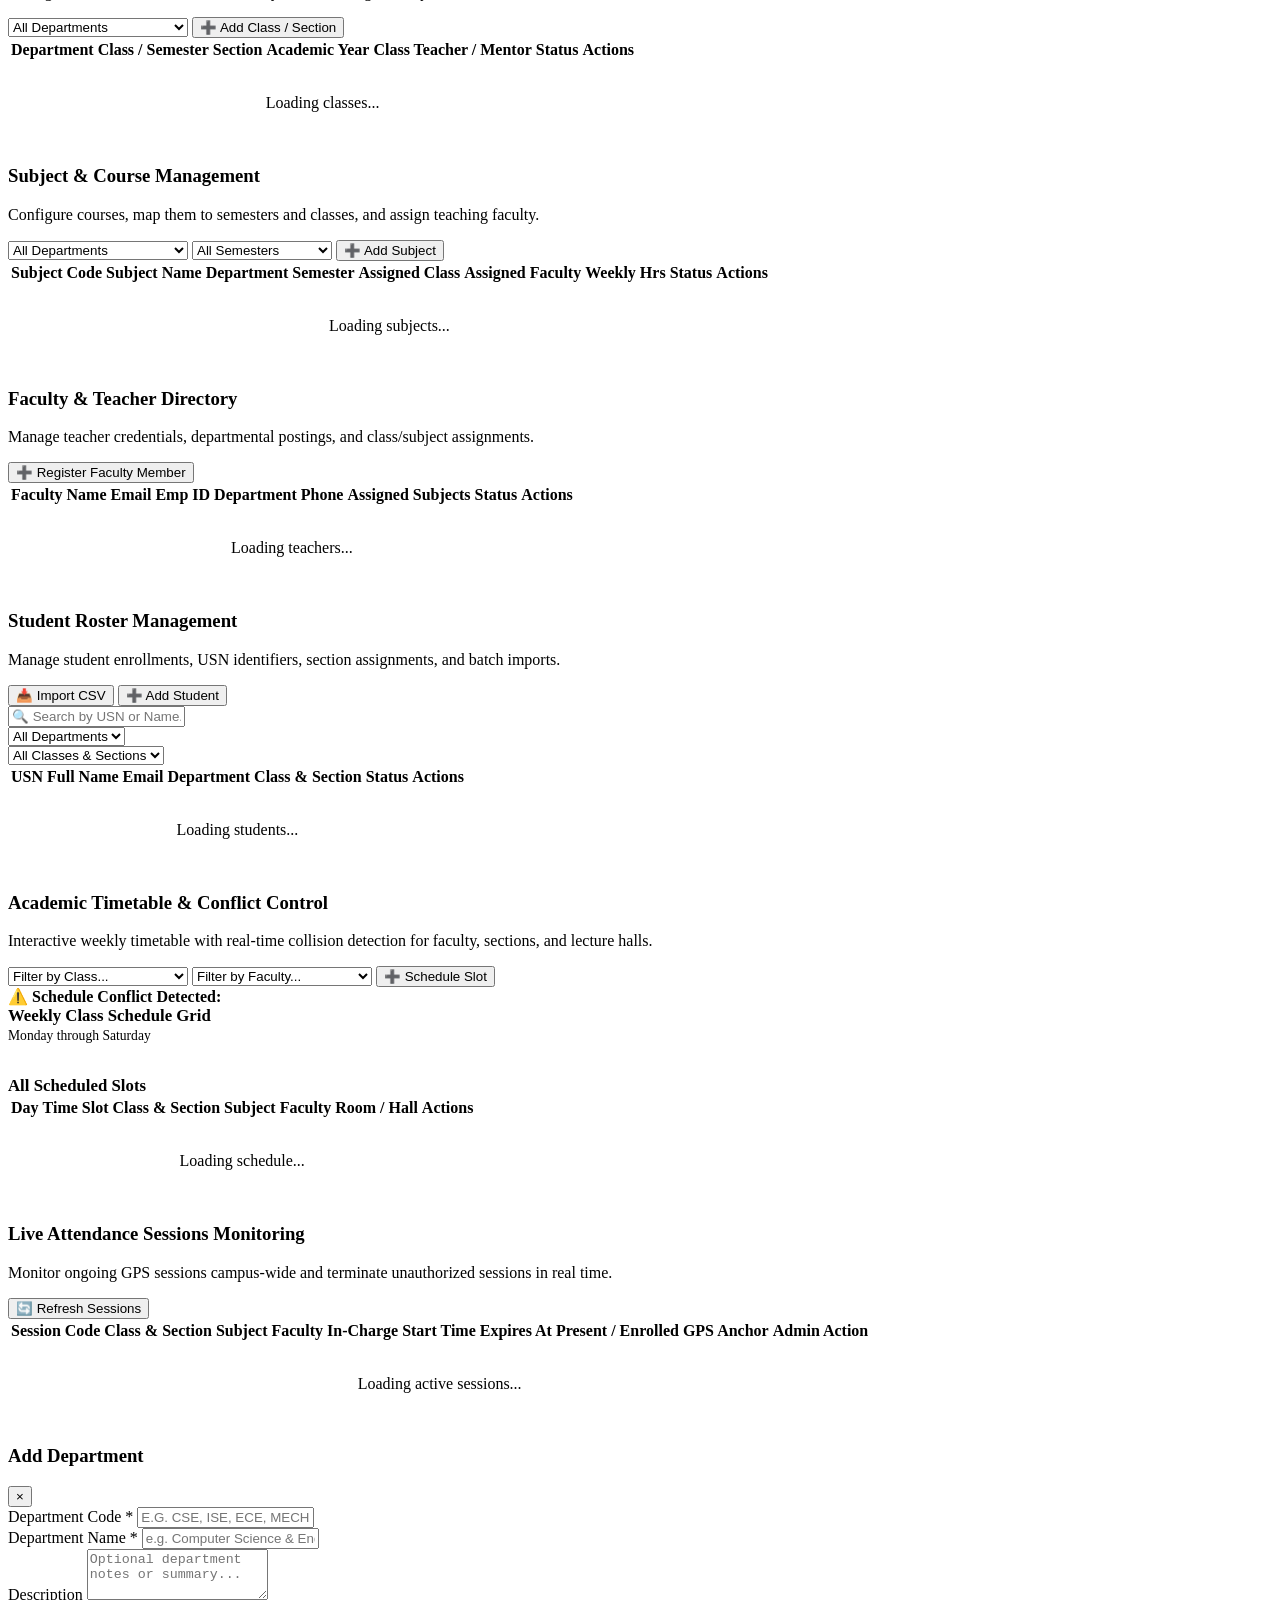
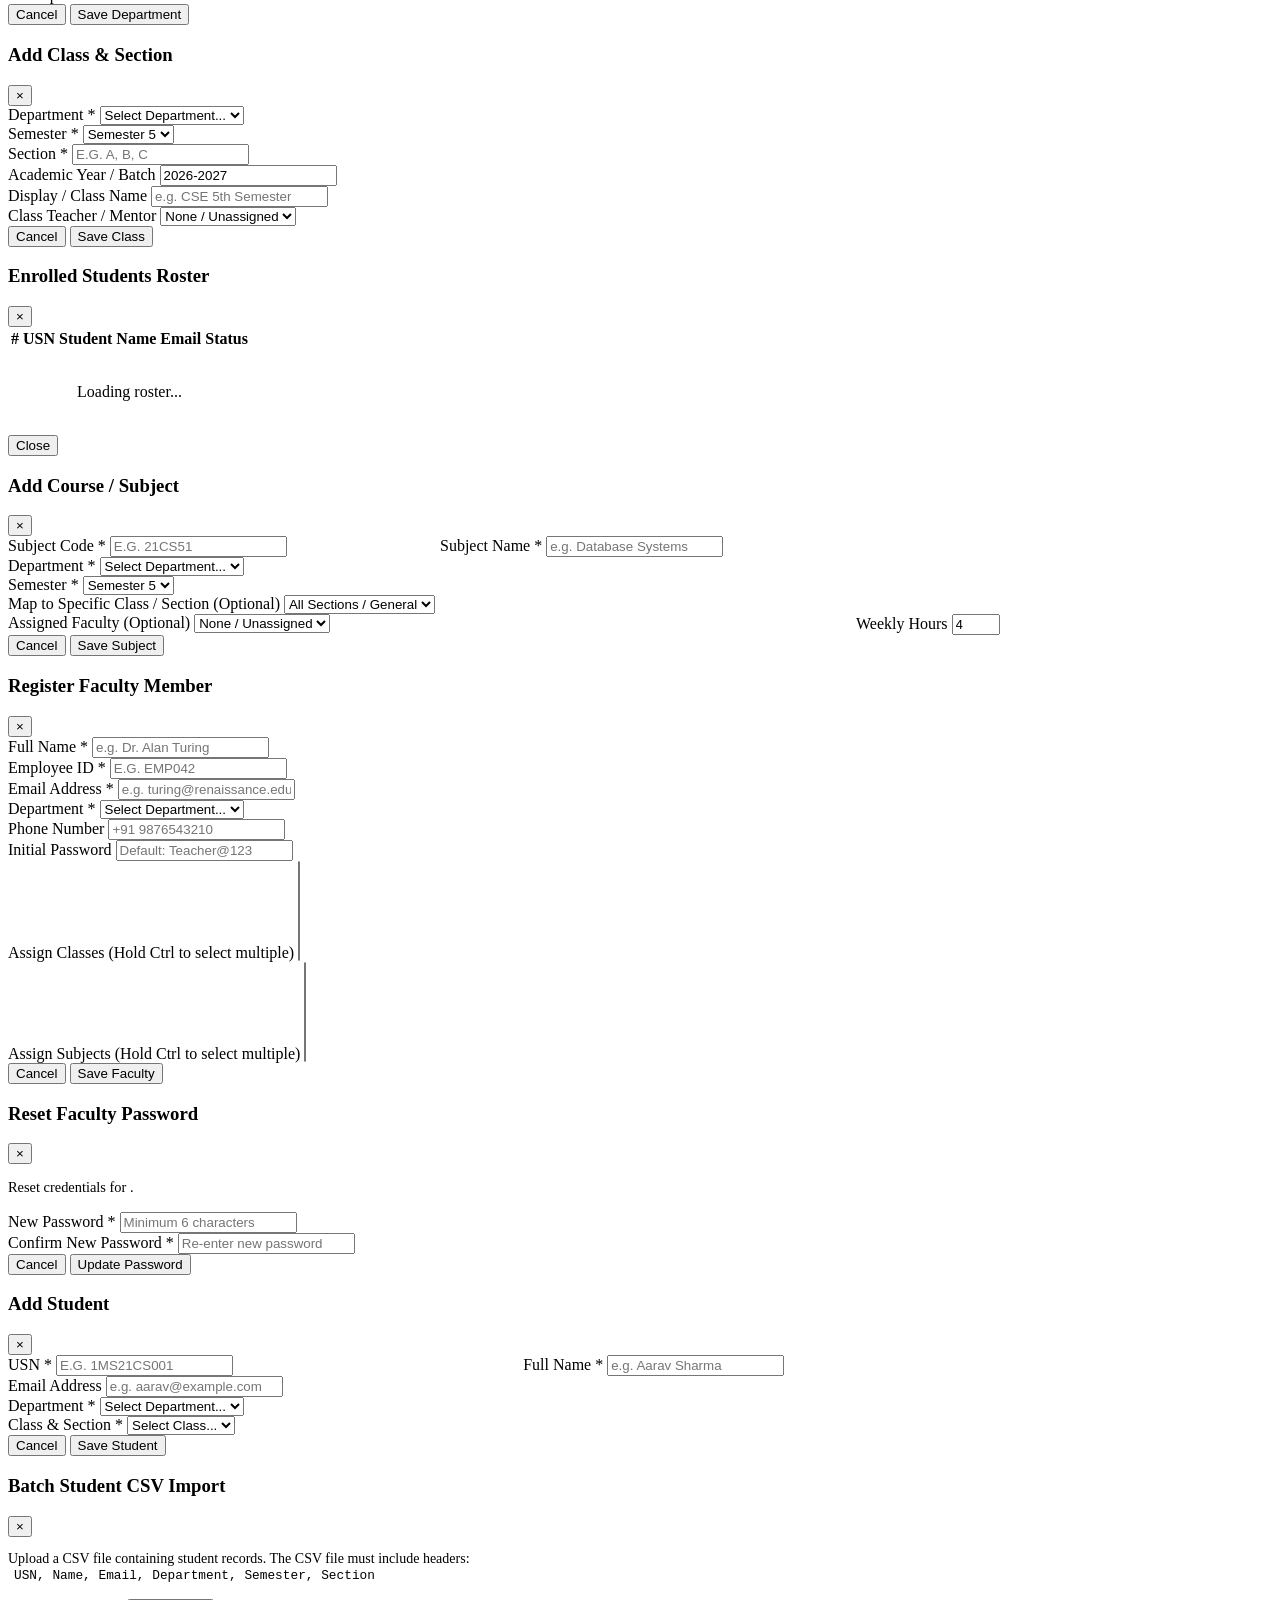
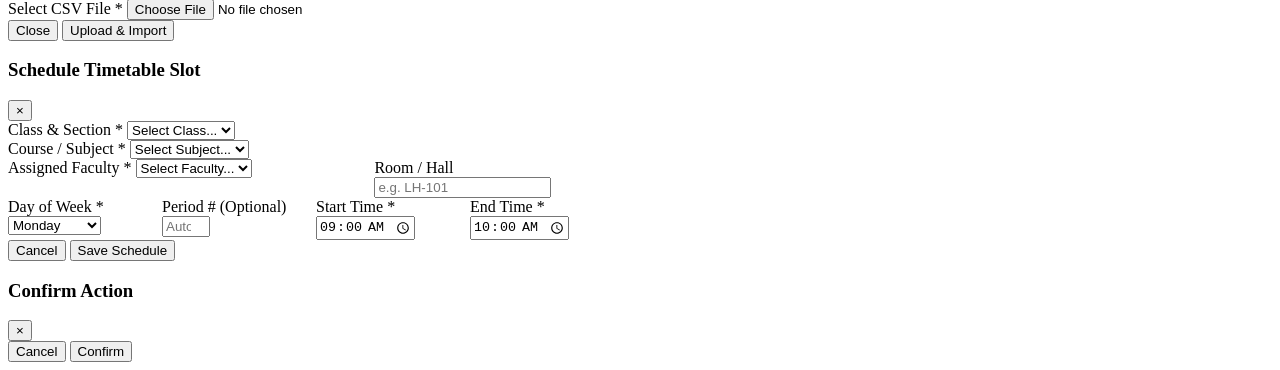
==== commit 78cd2f1c: "Dashboard fix" ====
--- a/src/main/resources/static/admin-dashboard.html
+++ b/src/main/resources/static/admin-dashboard.html
@@ -1023,7 +1023,7 @@
                         </div>
                     </div>
 
-                    <div style="display: grid; grid-template-columns: 1fr 1fr 1fr; gap: 1rem;">
+                    <div style="display: grid; grid-template-columns: 1fr 1fr 1fr 1fr; gap: 1rem;">
                         <div class="form-group">
                             <label class="form-label">Day of Week *</label>
                             <select id="tt-day" class="form-control" required>
@@ -1036,6 +1036,10 @@
                             </select>
                         </div>
                         <div class="form-group">
+                            <label class="form-label">Period # (Optional)</label>
+                            <input type="number" id="tt-period" class="form-control" min="1" max="12" placeholder="Auto">
+                        </div>
+                        <div class="form-group">
                             <label class="form-label">Start Time *</label>
                             <input type="time" id="tt-start-time" class="form-control" required value="09:00">
                         </div>
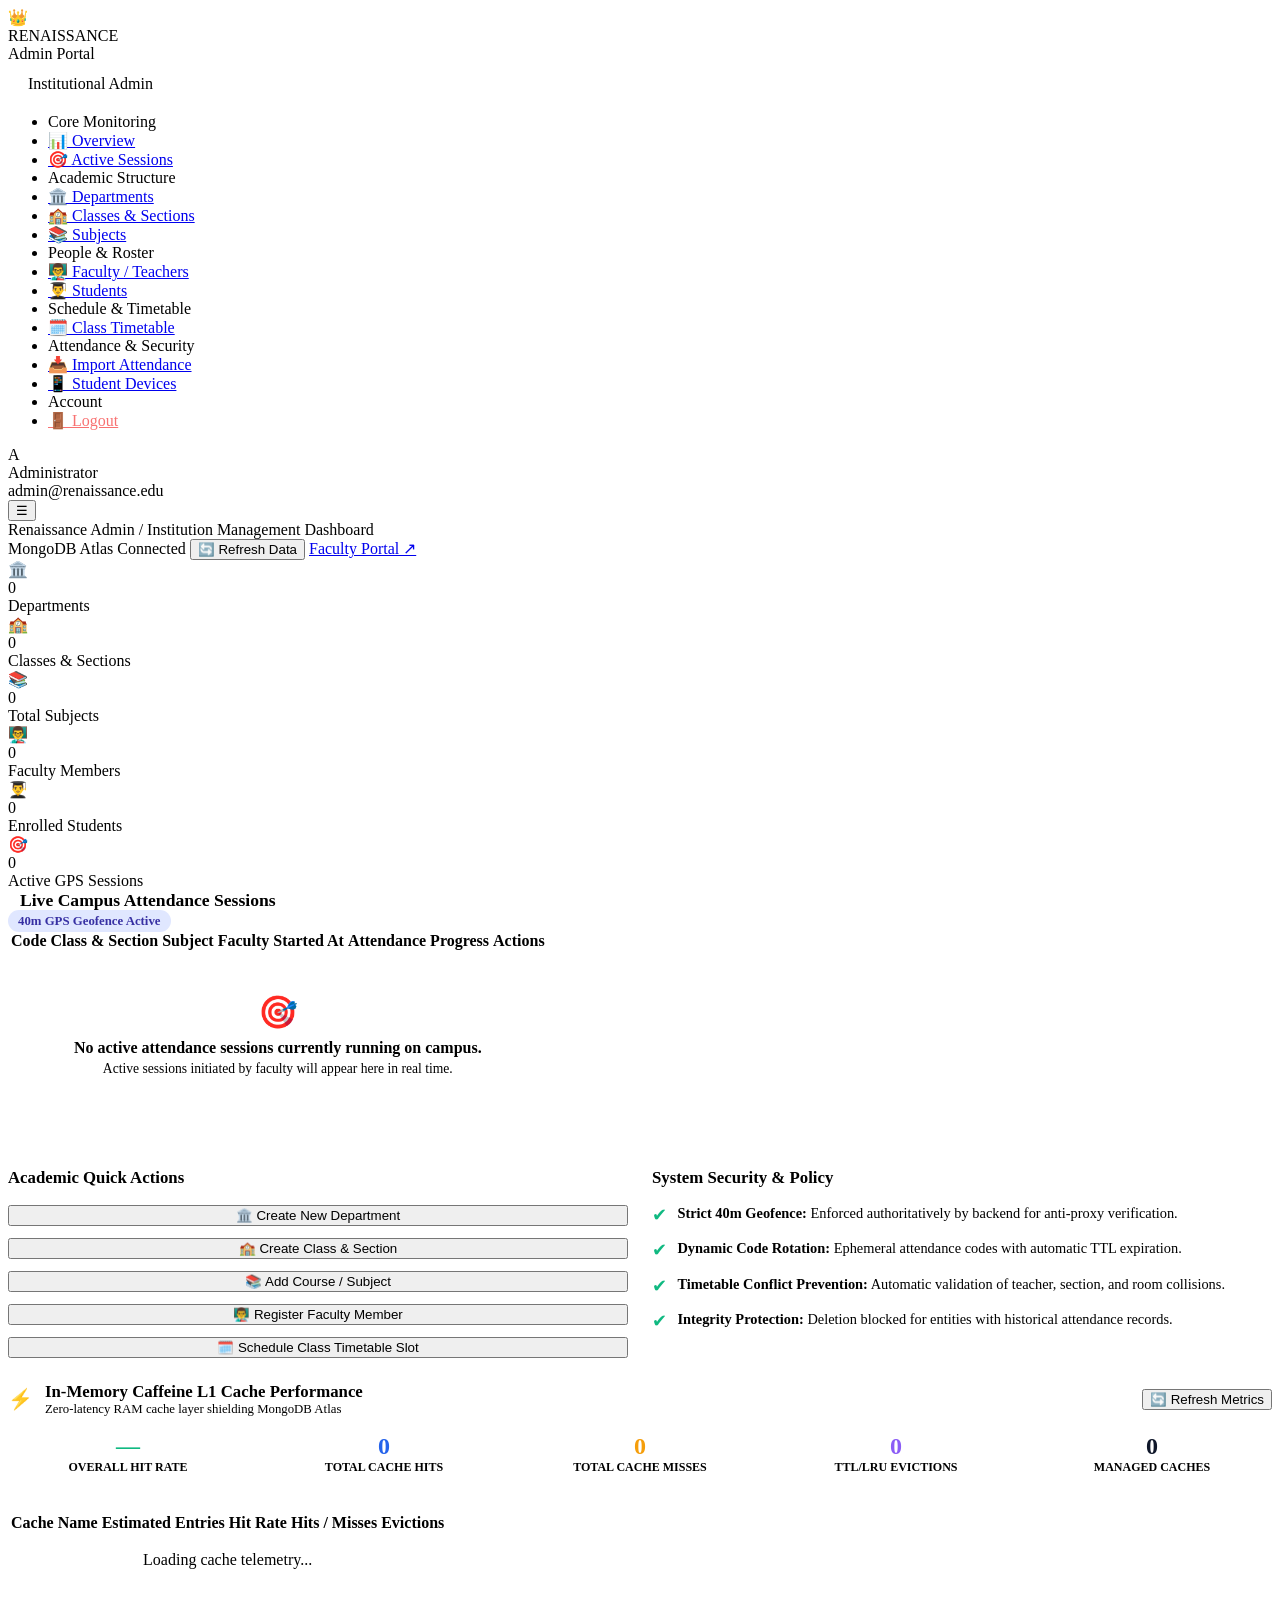
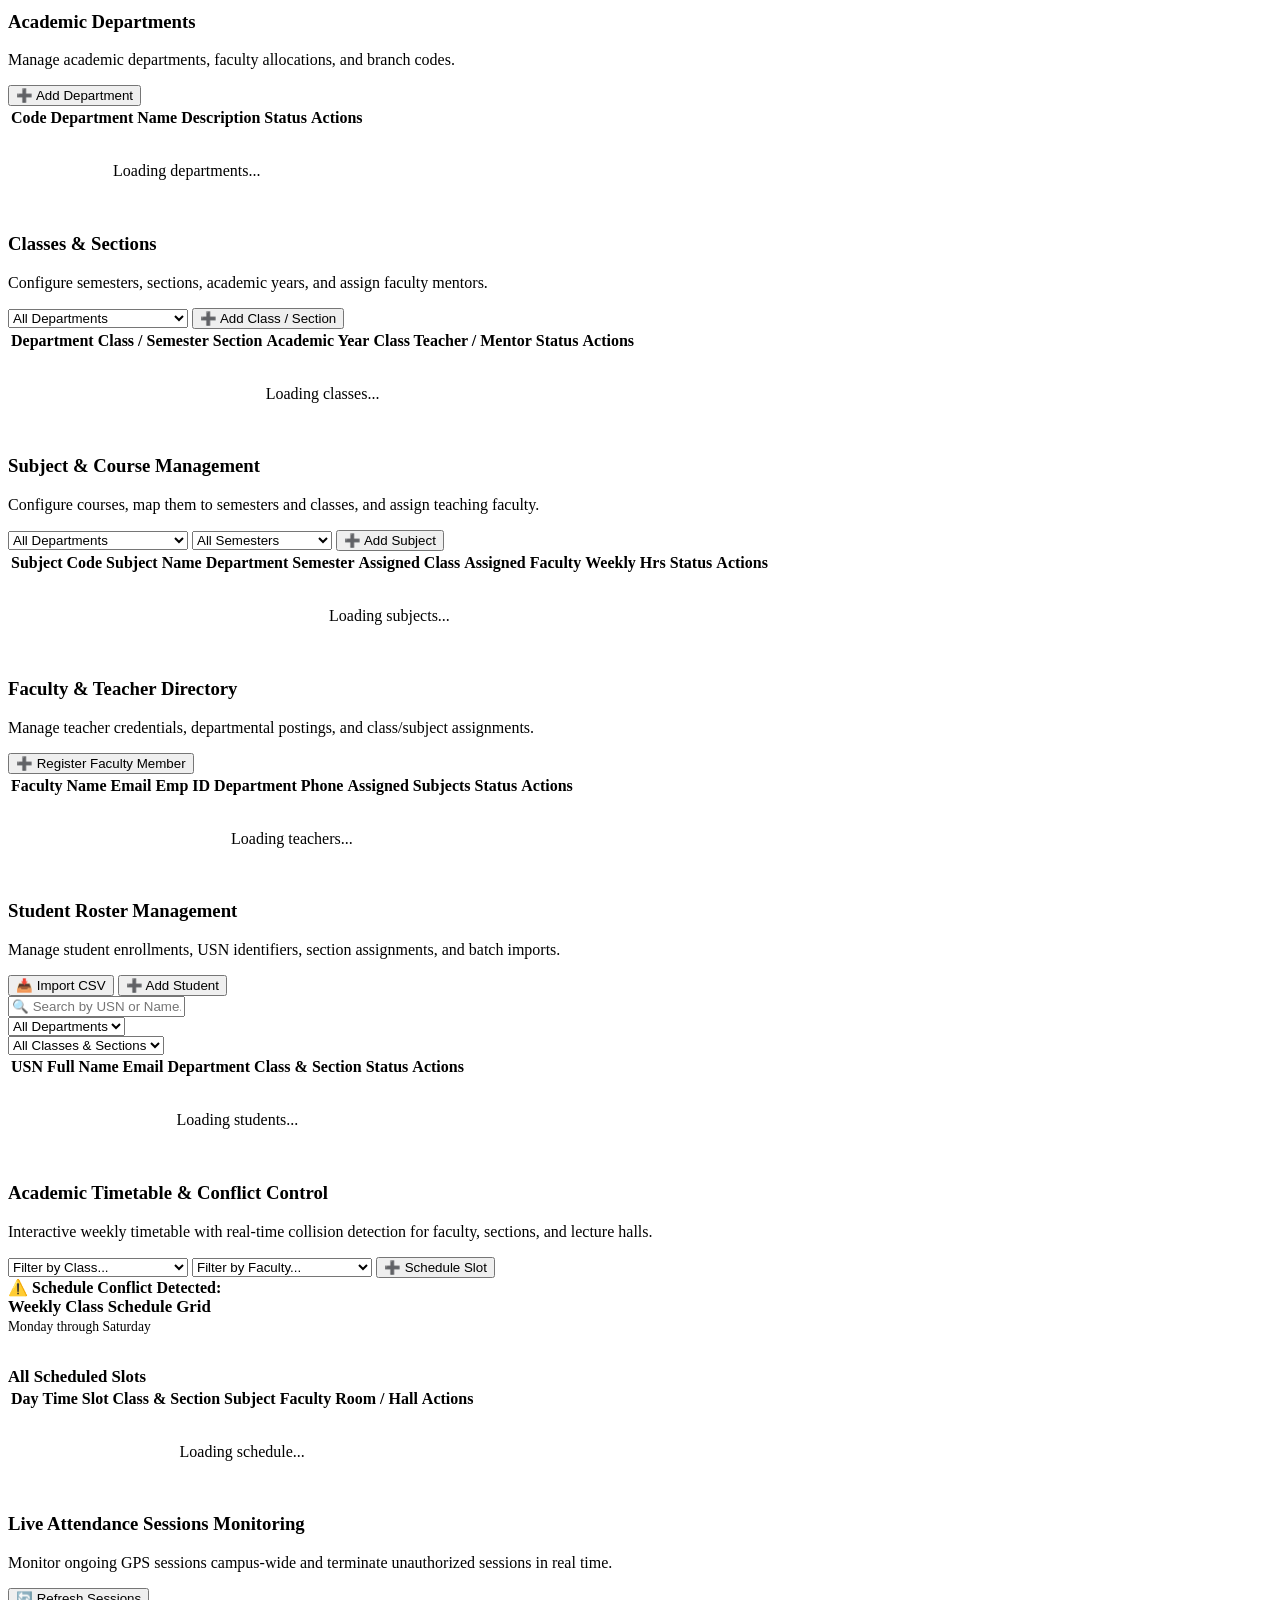
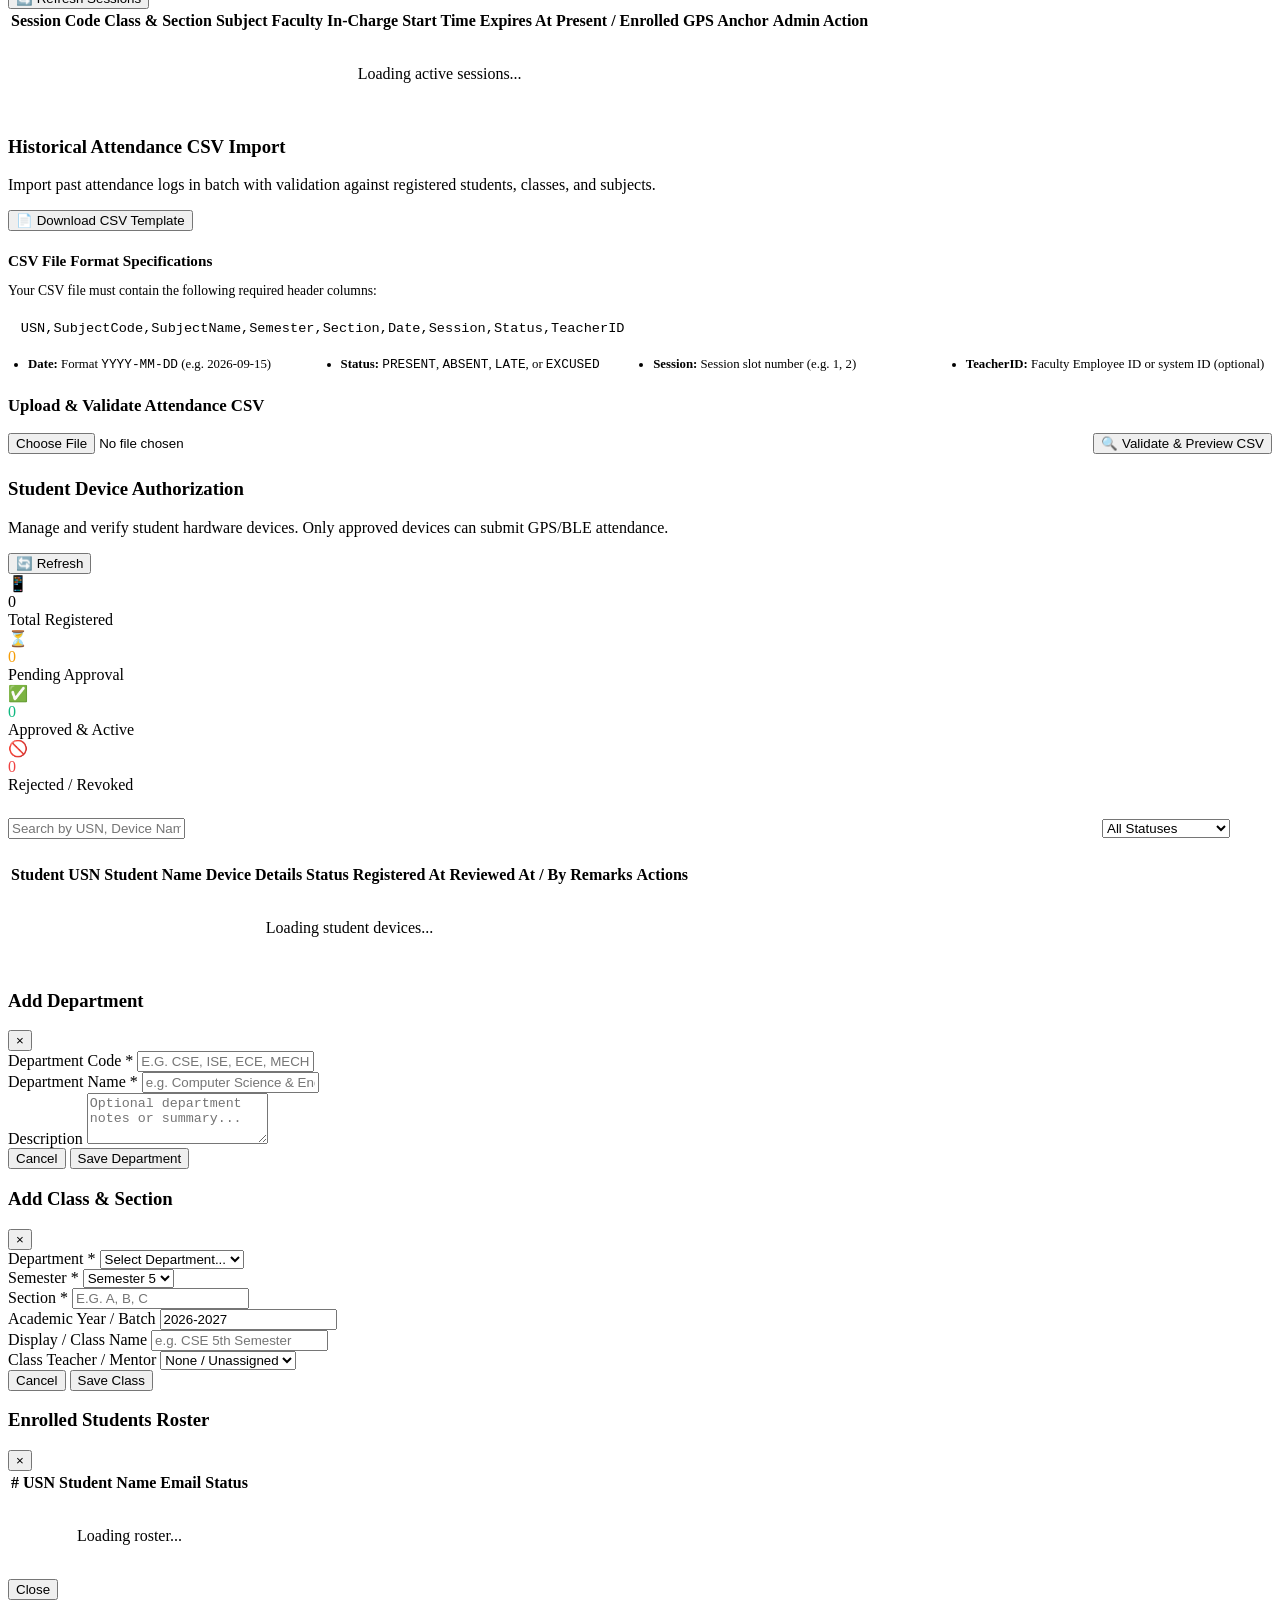
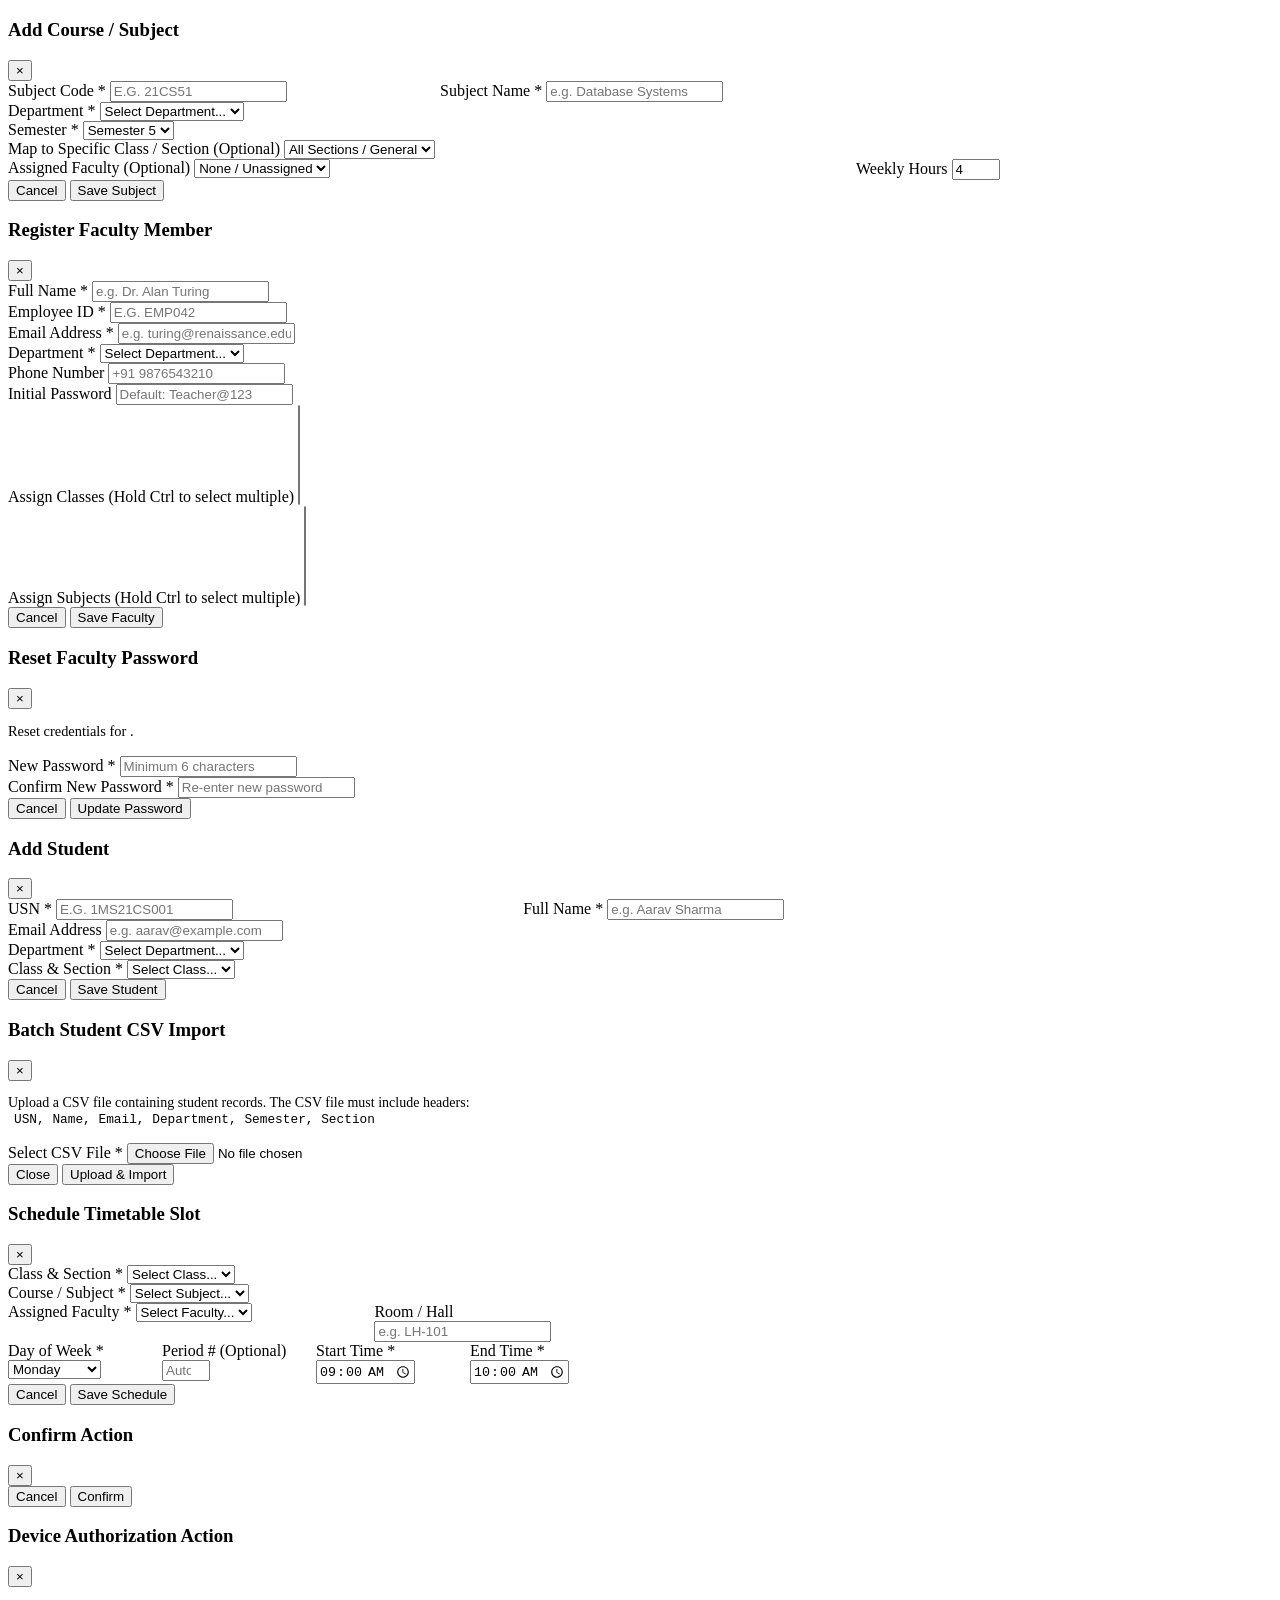
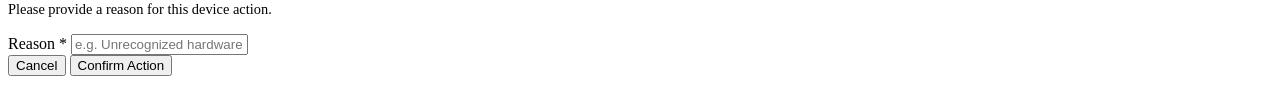
==== commit c2661701: "erftgyhuj" ====
--- a/src/main/resources/static/admin-dashboard.html
+++ b/src/main/resources/static/admin-dashboard.html
@@ -85,6 +85,22 @@
                     <a href="javascript:void(0)" class="nav-link" data-tab="tab-timetable">
                         <span class="nav-icon">🗓️</span>
                         <span>Class Timetable</span>
+                    </a>
+                </li>
+
+                <!-- Group 5: ATTENDANCE & SECURITY -->
+                <li class="nav-group-title">Attendance & Security</li>
+                <li class="nav-item">
+                    <a href="javascript:void(0)" class="nav-link" data-tab="tab-historical-import">
+                        <span class="nav-icon">📥</span>
+                        <span>Import Attendance</span>
+                    </a>
+                </li>
+                <li class="nav-item">
+                    <a href="javascript:void(0)" class="nav-link" data-tab="tab-devices">
+                        <span class="nav-icon">📱</span>
+                        <span>Student Devices</span>
+                        <span id="sidebar-pending-devices-count" class="badge" style="background:#f59e0b; color:#fff; font-size:0.7rem; padding: 2px 7px; border-radius: 999px; margin-left: auto; display: none;">0</span>
                     </a>
                 </li>
 
@@ -275,6 +291,63 @@
                             </div>
                         </div>
                     </div>
+
+                    <!-- Caffeine RAM Cache Performance Monitor -->
+                    <div class="card" style="margin-top: 1.5rem; margin-bottom: 1.5rem;">
+                        <div class="card-header" style="display: flex; justify-content: space-between; align-items: center;">
+                            <div style="display: flex; align-items: center; gap: 0.75rem;">
+                                <span style="font-size: 1.25rem;">⚡</span>
+                                <div>
+                                    <h3 style="font-size: 1.05rem; font-weight: 700; margin: 0;">In-Memory Caffeine L1 Cache Performance</h3>
+                                    <p style="font-size: 0.8rem; color: var(--text-secondary); margin: 0;">Zero-latency RAM cache layer shielding MongoDB Atlas</p>
+                                </div>
+                            </div>
+                            <button class="btn btn-secondary btn-sm" onclick="AdminApp.loadCacheMetrics()">
+                                <span>🔄 Refresh Metrics</span>
+                            </button>
+                        </div>
+                        <div class="card-body">
+                            <div style="display: grid; grid-template-columns: repeat(auto-fit, minmax(180px, 1fr)); gap: 1rem; margin-bottom: 1.25rem;">
+                                <div style="background: var(--slate-50); border: 1px solid var(--slate-200); border-radius: var(--radius-md); padding: 1rem; text-align: center;">
+                                    <div style="font-size: 1.5rem; font-weight: 800; color: #10b981;" id="cache-overall-hit-rate">—</div>
+                                    <div style="font-size: 0.75rem; color: var(--text-secondary); text-transform: uppercase; font-weight: 600;">Overall Hit Rate</div>
+                                </div>
+                                <div style="background: var(--slate-50); border: 1px solid var(--slate-200); border-radius: var(--radius-md); padding: 1rem; text-align: center;">
+                                    <div style="font-size: 1.5rem; font-weight: 800; color: #2563eb;" id="cache-total-hits">0</div>
+                                    <div style="font-size: 0.75rem; color: var(--text-secondary); text-transform: uppercase; font-weight: 600;">Total Cache Hits</div>
+                                </div>
+                                <div style="background: var(--slate-50); border: 1px solid var(--slate-200); border-radius: var(--radius-md); padding: 1rem; text-align: center;">
+                                    <div style="font-size: 1.5rem; font-weight: 800; color: #f59e0b;" id="cache-total-misses">0</div>
+                                    <div style="font-size: 0.75rem; color: var(--text-secondary); text-transform: uppercase; font-weight: 600;">Total Cache Misses</div>
+                                </div>
+                                <div style="background: var(--slate-50); border: 1px solid var(--slate-200); border-radius: var(--radius-md); padding: 1rem; text-align: center;">
+                                    <div style="font-size: 1.5rem; font-weight: 800; color: #8b5cf6;" id="cache-total-evictions">0</div>
+                                    <div style="font-size: 0.75rem; color: var(--text-secondary); text-transform: uppercase; font-weight: 600;">TTL/LRU Evictions</div>
+                                </div>
+                                <div style="background: var(--slate-50); border: 1px solid var(--slate-200); border-radius: var(--radius-md); padding: 1rem; text-align: center;">
+                                    <div style="font-size: 1.5rem; font-weight: 800; color: #0f172a;" id="cache-total-stores">0</div>
+                                    <div style="font-size: 0.75rem; color: var(--text-secondary); text-transform: uppercase; font-weight: 600;">Managed Caches</div>
+                                </div>
+                            </div>
+
+                            <div class="table-responsive">
+                                <table class="table">
+                                    <thead>
+                                        <tr>
+                                            <th>Cache Name</th>
+                                            <th>Estimated Entries</th>
+                                            <th>Hit Rate</th>
+                                            <th>Hits / Misses</th>
+                                            <th>Evictions</th>
+                                        </tr>
+                                    </thead>
+                                    <tbody id="cache-metrics-tbody">
+                                        <tr><td colspan="5" style="text-align:center; padding: 1rem; color: var(--text-secondary);">Loading cache telemetry...</td></tr>
+                                    </tbody>
+                                </table>
+                            </div>
+                        </div>
+                    </div>
                 </section>
 
                 <!-- TAB 2: DEPARTMENTS -->
@@ -614,6 +687,232 @@
                         </div>
                     </div>
                 </section>
+
+                <!-- TAB 8: HISTORICAL ATTENDANCE IMPORT -->
+                <section id="tab-historical-import" class="tab-pane">
+                    <div class="tab-header">
+                        <div class="tab-header-info">
+                            <h3>Historical Attendance CSV Import</h3>
+                            <p>Import past attendance logs in batch with validation against registered students, classes, and subjects.</p>
+                        </div>
+                        <div class="tab-header-actions">
+                            <button class="btn btn-secondary" onclick="AdminApp.downloadHistoricalCsvTemplate()">
+                                <span>📄</span> <span>Download CSV Template</span>
+                            </button>
+                        </div>
+                    </div>
+
+                    <!-- Instructions Card -->
+                    <div class="card" style="margin-bottom: 1.5rem;">
+                        <div class="card-body">
+                            <h4 style="font-size: 0.95rem; font-weight: 700; margin-bottom: 0.5rem;">CSV File Format Specifications</h4>
+                            <p style="font-size: 0.85rem; color: var(--text-secondary); margin-bottom: 0.75rem;">
+                                Your CSV file must contain the following required header columns:
+                            </p>
+                            <code style="display: block; background: var(--slate-100); padding: 0.6rem 0.8rem; border-radius: var(--radius-sm); font-size: 0.85rem; color: var(--slate-800); overflow-x: auto; white-space: nowrap;">
+                                USN,SubjectCode,SubjectName,Semester,Section,Date,Session,Status,TeacherID
+                            </code>
+                            <ul style="font-size: 0.8rem; color: var(--text-secondary); margin-top: 0.75rem; padding-left: 1.25rem; display: grid; grid-template-columns: repeat(auto-fit, minmax(280px, 1fr)); gap: 0.4rem;">
+                                <li><strong>Date:</strong> Format <code>YYYY-MM-DD</code> (e.g. 2026-09-15)</li>
+                                <li><strong>Status:</strong> <code>PRESENT</code>, <code>ABSENT</code>, <code>LATE</code>, or <code>EXCUSED</code></li>
+                                <li><strong>Session:</strong> Session slot number (e.g. 1, 2)</li>
+                                <li><strong>TeacherID:</strong> Faculty Employee ID or system ID (optional)</li>
+                            </ul>
+                        </div>
+                    </div>
+
+                    <!-- Upload Form Card -->
+                    <div class="card" style="margin-bottom: 1.5rem;">
+                        <div class="card-header">
+                            <h3 style="font-size: 1.05rem; font-weight: 700;">Upload & Validate Attendance CSV</h3>
+                        </div>
+                        <div class="card-body">
+                            <form id="form-historical-import-upload" onsubmit="AdminApp.submitHistoricalCsvPreview(event)">
+                                <div style="display: flex; gap: 1rem; align-items: center; flex-wrap: wrap;">
+                                    <div style="flex: 1; min-width: 250px;">
+                                        <input type="file" id="historical-csv-file" class="form-control" accept=".csv" required>
+                                    </div>
+                                    <button type="submit" class="btn btn-primary" id="btn-preview-historical-csv">
+                                        <span>🔍</span> <span>Validate & Preview CSV</span>
+                                    </button>
+                                </div>
+                            </form>
+                        </div>
+                    </div>
+
+                    <!-- Preview Container (initially hidden) -->
+                    <div id="historical-preview-container" style="display: none;">
+                        <!-- Summary Stats -->
+                        <div class="admin-overview-grid" style="grid-template-columns: repeat(auto-fit, minmax(180px, 1fr)); margin-bottom: 1.5rem;">
+                            <div class="stat-card-admin">
+                                <div class="stat-icon-wrapper icon-blue">📊</div>
+                                <div>
+                                    <div class="stat-value" id="preview-stat-total">0</div>
+                                    <div class="stat-label">Total CSV Rows</div>
+                                </div>
+                            </div>
+                            <div class="stat-card-admin">
+                                <div class="stat-icon-wrapper icon-emerald">✅</div>
+                                <div>
+                                    <div class="stat-value" id="preview-stat-valid" style="color: #10b981;">0</div>
+                                    <div class="stat-label">Valid Records</div>
+                                </div>
+                            </div>
+                            <div class="stat-card-admin">
+                                <div class="stat-icon-wrapper icon-rose">⚠️</div>
+                                <div>
+                                    <div class="stat-value" id="preview-stat-invalid" style="color: #ef4444;">0</div>
+                                    <div class="stat-label">Invalid Rows</div>
+                                </div>
+                            </div>
+                            <div class="stat-card-admin">
+                                <div class="stat-icon-wrapper icon-purple">🕒</div>
+                                <div>
+                                    <div class="stat-value" id="preview-stat-sessions">0</div>
+                                    <div class="stat-label">Sessions Created</div>
+                                </div>
+                            </div>
+                        </div>
+
+                        <!-- Actions Bar -->
+                        <div class="card" style="margin-bottom: 1.5rem;">
+                            <div class="card-body" style="display: flex; justify-content: space-between; align-items: center; flex-wrap: wrap; gap: 1rem;">
+                                <div>
+                                    <span id="preview-status-badge" class="badge" style="background:#e0e7ff; color:#3730a3; padding: 6px 12px; font-size: 0.85rem; font-weight: 600;">
+                                        Validation Complete
+                                    </span>
+                                    <span id="preview-filename-label" style="font-size: 0.85rem; color: var(--text-secondary); margin-left: 0.75rem;"></span>
+                                </div>
+                                <div style="display: flex; gap: 0.75rem;">
+                                    <button class="btn btn-secondary" id="btn-download-error-csv" onclick="AdminApp.downloadImportErrorCsv()" style="display: none;">
+                                        <span>⚠️</span> <span>Download Error Report CSV</span>
+                                    </button>
+                                    <button class="btn btn-primary" id="btn-confirm-historical-import" onclick="AdminApp.confirmHistoricalImport()">
+                                        <span>🚀</span> <span>Commit Valid Records to Database</span>
+                                    </button>
+                                </div>
+                            </div>
+                        </div>
+
+                        <!-- Preview Table -->
+                        <div class="card">
+                            <div class="card-header">
+                                <h3 style="font-size: 1.05rem; font-weight: 700;">Row Validation Preview</h3>
+                            </div>
+                            <div class="card-body" style="padding: 0;">
+                                <div class="table-responsive" style="max-height: 450px; overflow-y: auto;">
+                                    <table class="table">
+                                        <thead>
+                                            <tr>
+                                                <th>#</th>
+                                                <th>USN</th>
+                                                <th>Subject Code</th>
+                                                <th>Subject Name</th>
+                                                <th>Sem / Sec</th>
+                                                <th>Date</th>
+                                                <th>Session</th>
+                                                <th>Status</th>
+                                                <th>Validation</th>
+                                            </tr>
+                                        </thead>
+                                        <tbody id="historical-preview-tbody">
+                                        </tbody>
+                                    </table>
+                                </div>
+                            </div>
+                        </div>
+                    </div>
+                </section>
+
+                <!-- TAB 9: STUDENT DEVICES -->
+                <section id="tab-devices" class="tab-pane">
+                    <div class="tab-header">
+                        <div class="tab-header-info">
+                            <h3>Student Device Authorization</h3>
+                            <p>Manage and verify student hardware devices. Only approved devices can submit GPS/BLE attendance.</p>
+                        </div>
+                        <div class="tab-header-actions">
+                            <button class="btn btn-secondary btn-sm" onclick="AdminApp.loadDevices()">
+                                <span>🔄 Refresh</span>
+                            </button>
+                        </div>
+                    </div>
+
+                    <!-- Device Summary Stats -->
+                    <div class="admin-overview-grid" style="grid-template-columns: repeat(auto-fit, minmax(180px, 1fr)); margin-bottom: 1.5rem;">
+                        <div class="stat-card-admin">
+                            <div class="stat-icon-wrapper icon-blue">📱</div>
+                            <div>
+                                <div class="stat-value" id="device-stat-total">0</div>
+                                <div class="stat-label">Total Registered</div>
+                            </div>
+                        </div>
+                        <div class="stat-card-admin">
+                            <div class="stat-icon-wrapper icon-amber">⏳</div>
+                            <div>
+                                <div class="stat-value" id="device-stat-pending" style="color: #f59e0b;">0</div>
+                                <div class="stat-label">Pending Approval</div>
+                            </div>
+                        </div>
+                        <div class="stat-card-admin">
+                            <div class="stat-icon-wrapper icon-emerald">✅</div>
+                            <div>
+                                <div class="stat-value" id="device-stat-approved" style="color: #10b981;">0</div>
+                                <div class="stat-label">Approved & Active</div>
+                            </div>
+                        </div>
+                        <div class="stat-card-admin">
+                            <div class="stat-icon-wrapper icon-rose">🚫</div>
+                            <div>
+                                <div class="stat-value" id="device-stat-rejected" style="color: #ef4444;">0</div>
+                                <div class="stat-label">Rejected / Revoked</div>
+                            </div>
+                        </div>
+                    </div>
+
+                    <!-- Filter Bar -->
+                    <div class="card" style="margin-bottom: 1.5rem;">
+                        <div class="card-body" style="display: flex; gap: 1rem; align-items: center; flex-wrap: wrap;">
+                            <div style="flex: 1; min-width: 200px;">
+                                <input type="text" id="filter-device-keyword" class="form-control" placeholder="Search by USN, Device Name, OS..." oninput="AdminApp.debouncedLoadDevices()">
+                            </div>
+                            <div style="width: auto; min-width: 170px;">
+                                <select id="filter-device-status" class="form-control" onchange="AdminApp.loadDevices()">
+                                    <option value="">All Statuses</option>
+                                    <option value="PENDING">Pending Approval</option>
+                                    <option value="APPROVED">Approved</option>
+                                    <option value="REJECTED">Rejected</option>
+                                    <option value="REVOKED">Revoked</option>
+                                </select>
+                            </div>
+                        </div>
+                    </div>
+
+                    <!-- Devices Table -->
+                    <div class="card">
+                        <div class="card-body" style="padding: 0;">
+                            <div class="table-responsive">
+                                <table class="table">
+                                    <thead>
+                                        <tr>
+                                            <th>Student USN</th>
+                                            <th>Student Name</th>
+                                            <th>Device Details</th>
+                                            <th>Status</th>
+                                            <th>Registered At</th>
+                                            <th>Reviewed At / By</th>
+                                            <th>Remarks</th>
+                                            <th>Actions</th>
+                                        </tr>
+                                    </thead>
+                                    <tbody id="devices-tbody">
+                                        <tr><td colspan="8" style="text-align:center; padding: 2rem;">Loading student devices...</td></tr>
+                                    </tbody>
+                                </table>
+                            </div>
+                        </div>
+                    </div>
+                </section>
             </main>
         </div>
     </div>
@@ -1074,6 +1373,33 @@
         </div>
     </div>
 
+    <!-- Reject / Revoke Device Action Modal -->
+    <div id="modal-device-action" class="modal-overlay">
+        <div class="modal-container" style="max-width: 440px;">
+            <div class="modal-header">
+                <h3 id="modal-device-action-title">Device Authorization Action</h3>
+                <button class="modal-close-btn" onclick="AdminApp.closeModal('modal-device-action')">&times;</button>
+            </div>
+            <form id="form-device-action" onsubmit="AdminApp.submitDeviceAction(event)">
+                <input type="hidden" id="device-action-id">
+                <input type="hidden" id="device-action-type">
+                <div class="modal-body">
+                    <p id="device-action-prompt" style="font-size: 0.9rem; color: var(--text-secondary); margin-bottom: 1rem;">
+                        Please provide a reason for this device action.
+                    </p>
+                    <div class="form-group">
+                        <label class="form-label">Reason *</label>
+                        <input type="text" id="device-action-reason" class="form-control" placeholder="e.g. Unrecognized hardware / Security revocation" required>
+                    </div>
+                </div>
+                <div class="modal-footer">
+                    <button type="button" class="btn btn-secondary" onclick="AdminApp.closeModal('modal-device-action')">Cancel</button>
+                    <button type="submit" class="btn btn-danger" id="device-action-submit-btn">Confirm Action</button>
+                </div>
+            </form>
+        </div>
+    </div>
+
     <!-- Toast Notification Container -->
     <div id="toast-container" class="toast-container"></div>
 
